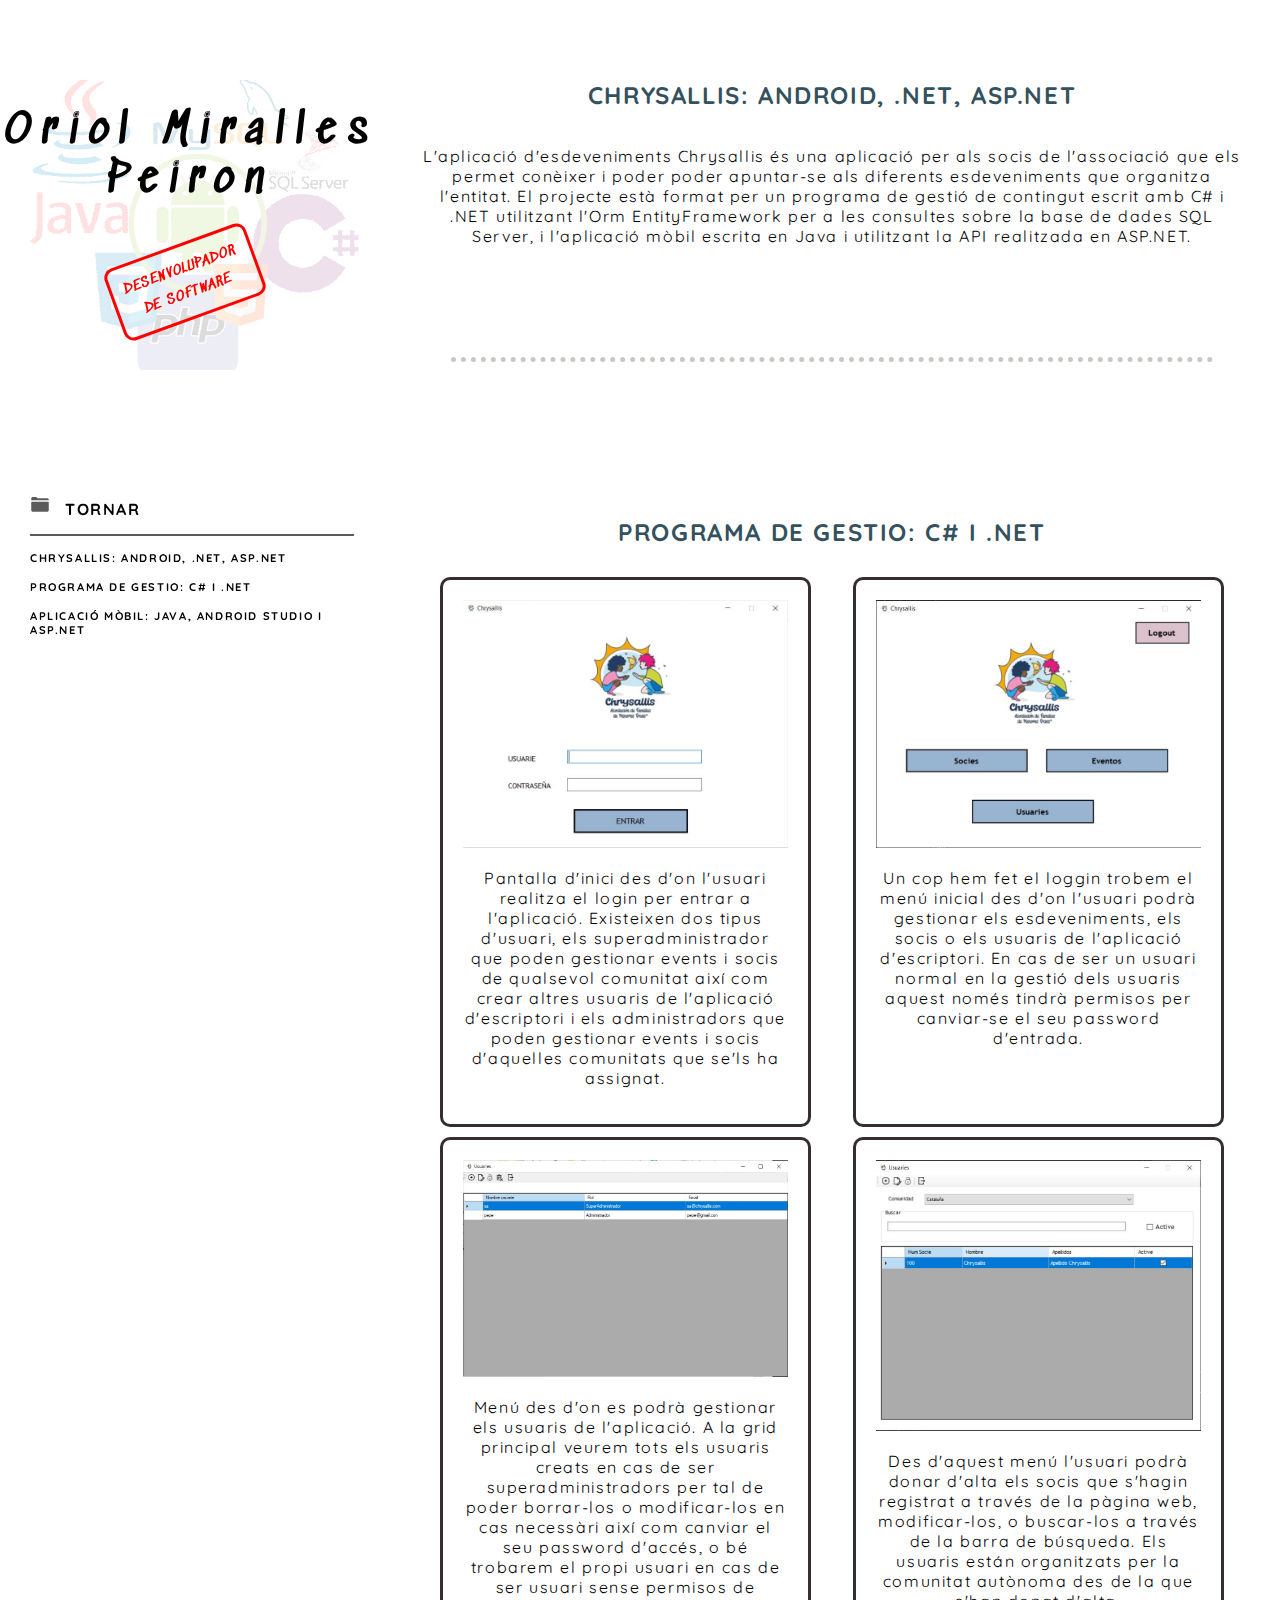
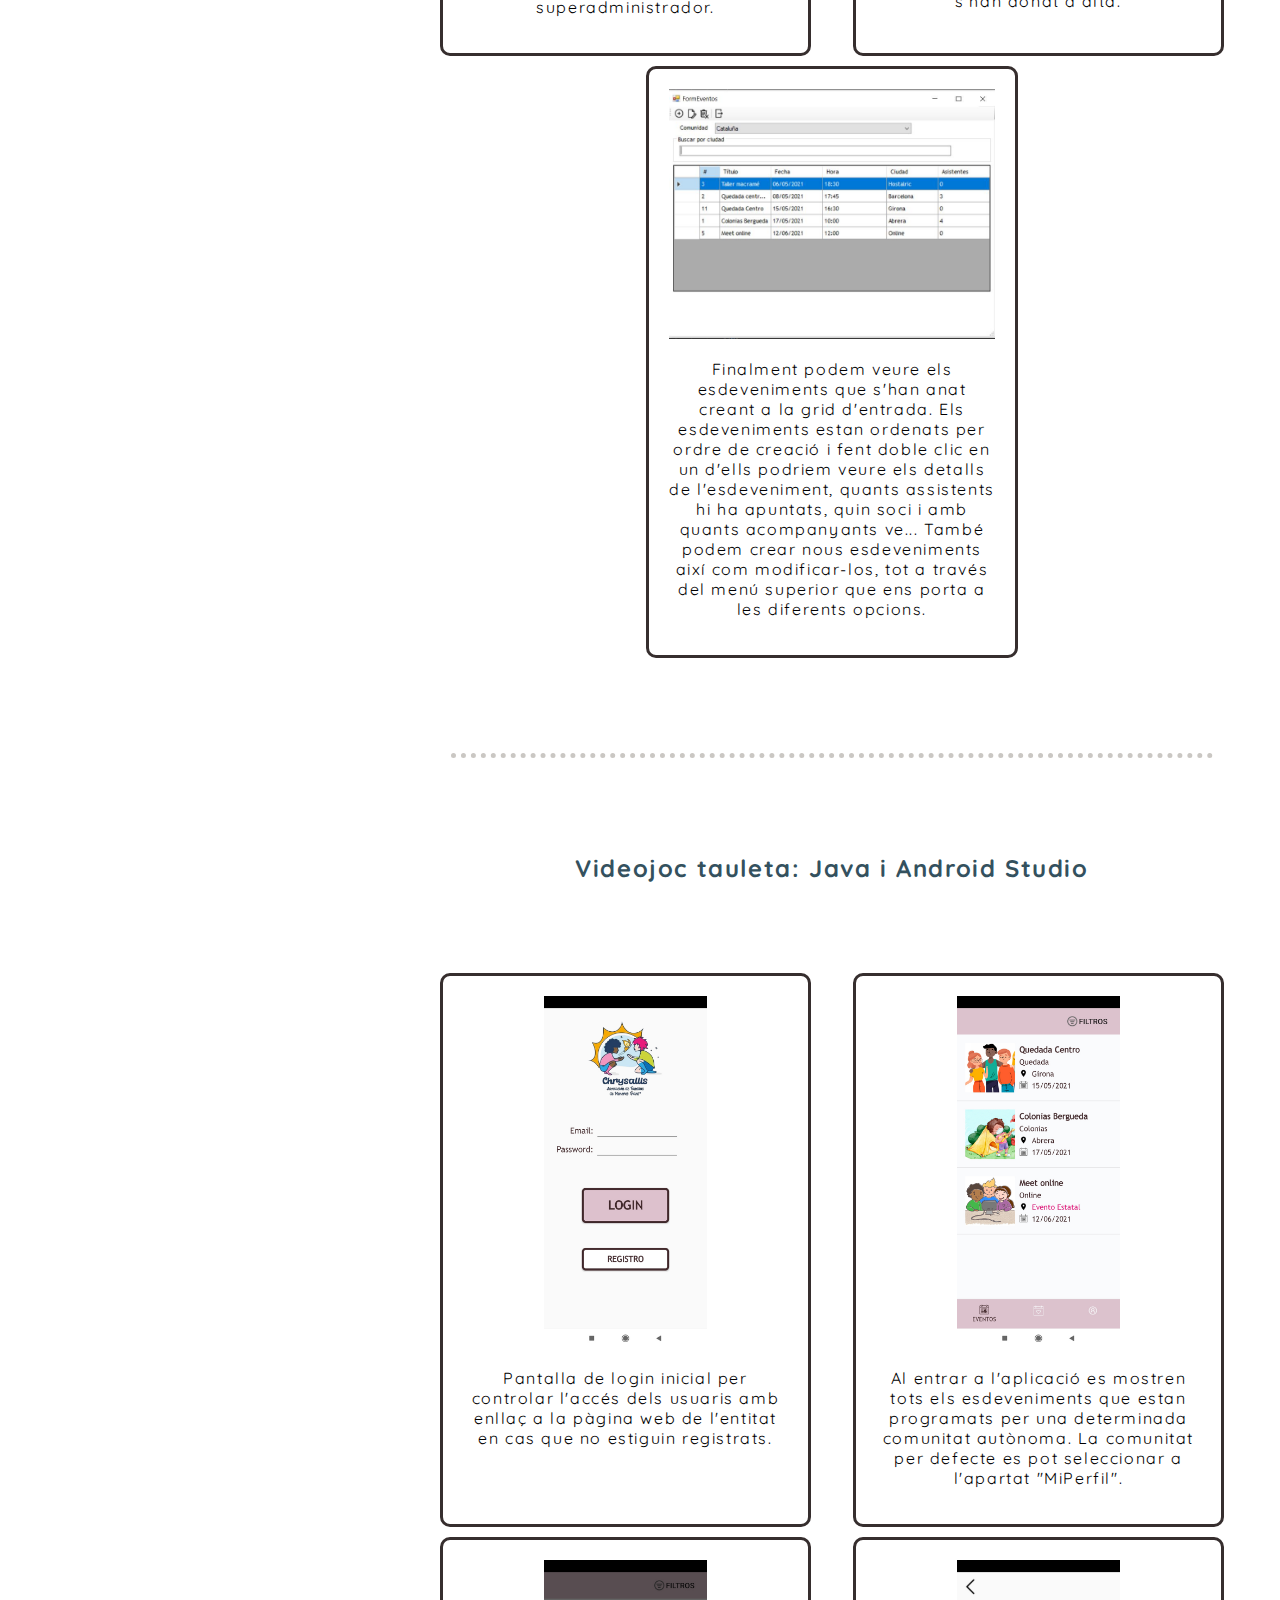
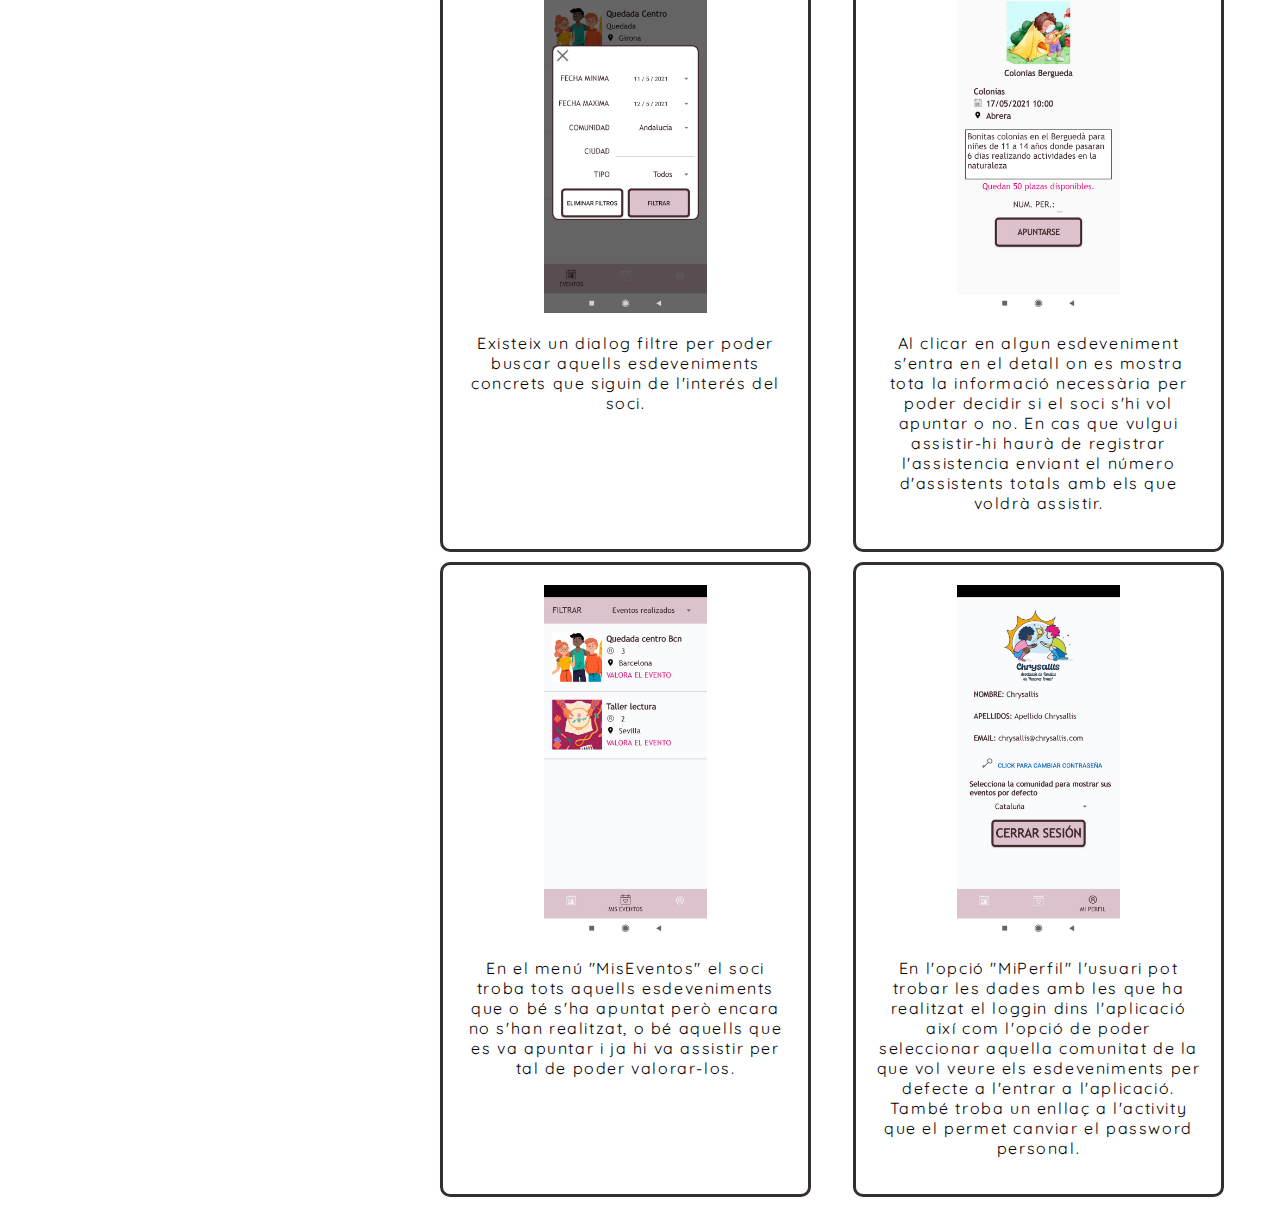
==== Chrysallis.html @ 5b0ff4d2 "initial commit" ====
<!DOCTYPE html>
<html lang="es">

<head>
    <meta charset="UTF-8">
    <title>Document</title>
    <meta name="viewport" content="initial-scale=1">
    <link rel="stylesheet" type="text/css" href="css/estilos.css" />
    <link rel="stylesheet" href="fontAwesome/css/fontawesome.min.css" />
    <link rel="preconnect" href="https://fonts.gstatic.com">
    <link href="https://fonts.googleapis.com/css2?family=Noto+Sans+SC:wght@100;400;700&display=swap" rel="stylesheet">
    <link href="https://fonts.googleapis.com/css2?family=Sedgwick+Ave&display=swap" rel="stylesheet">
</head>

<body>

    <header>
        <!--
        <div class="idioma">
            <div class="hor">
                <a href="#"><img class="imgId" src="imatges/catala.png" /><b>CAT</b></a>
            </div>
            <div class="hor">
                <a href="#"><img class="imgId" src="imatges/castella.png" /><b>CAST</b></a>
            </div>
            <div class="hor">
                <a href="#"><img class="imgId" src="imatges/ingles.png" /><b>ENG</b></a>
            </div>
        </div>-->
        <div class="capsalera">

            <div class="presentacio">
                <h1>Oriol Miralles Peiron</h1>
                <h3>DESENVOLUPADOR DE SOFTWARE</h3>
            </div>

        </div>
        <nav id="nav" class="navPrinc">
            <li><a href="index.html#Proj"><img class="iconId" src="imatges/icon/project.png" />TORNAR</a>
            </li>
            <div class="navSec">
                <li><a href="#">CHRYSALLIS: ANDROID, .NET, ASP.NET</a></li>
                <li><a href="#">PROGRAMA DE GESTIO: C# I .NET</a></li>
                <li><a href="#">APLICACIÓ MÒBIL: JAVA, ANDROID STUDIO I ASP.NET</a></li>
            </div>
        </nav>

    </header>
    <div class="columna">

        <section class="section">
            <h2 id="EcoArts" class="titol">CHRYSALLIS: ANDROID, .NET, ASP.NET</h2>
            <div class="aplicacio">
                <p>L'aplicació d'esdeveniments Chrysallis és una aplicació per als socis de l'associació que els permet
                    conèixer i poder
                    poder apuntar-se als diferents esdeveniments que organitza l'entitat. El projecte està format per un
                    programa de gestió
                    de contingut escrit amb C# i .NET utilitzant l'Orm EntityFramework per a les consultes sobre la base
                    de dades SQL Server,
                    i l'aplicació mòbil escrita en Java i utilitzant la API realitzada en ASP.NET.
                </p>
            </div>
        </section>
        <div class="divisor"></div>

        <section class="section">
            <h2 id="gestio" class="titol">PROGRAMA DE GESTIO: C# I .NET</h2>
            <div class="aplicacio">
                <div class="program">
                    <div class="pantalla">

                        <div>
                            <img class="imgEscriptori" src="imatges/Chrysallis/Escritorio/login.JPG"
                                alt="imatge presentació" />
                        </div>
                        <p>Pantalla d'inici des d'on l'usuari realitza el login per entrar a l'aplicació. Existeixen dos
                            tipus d'usuari,
                            els superadministrador que poden gestionar events i socis de qualsevol comunitat així com
                            crear altres usuaris
                            de l'aplicació d'escriptori i els administradors que poden gestionar events i socis
                            d'aquelles comunitats
                            que se'ls ha assignat.
                        </p>
                    </div>
                    <div class="pantalla">
                        <div>
                            <img class="imgEscriptori" src="imatges/Chrysallis/Escritorio/menu.JPG"
                                alt="imatge presentació" />
                        </div>
                        <p>Un cop hem fet el loggin trobem el menú inicial des d'on l'usuari podrà gestionar els
                            esdeveniments, els socis
                            o els usuaris de l'aplicació d'escriptori. En cas de ser un usuari normal en la gestió dels
                            usuaris aquest només
                            tindrà permisos per canviar-se el seu password d'entrada.
                        </p>
                    </div>
                    <div class="pantalla">
                        <div>
                            <img class="imgEscriptori" src="imatges/Chrysallis/Escritorio/usuaris.JPG"
                                alt="imatge presentació" />
                        </div>
                        <p>Menú des d'on es podrà gestionar els usuaris de l'aplicació. A la grid principal veurem tots
                            els usuaris
                            creats en cas de ser superadministradors per tal de poder borrar-los o modificar-los en cas
                            necessàri així com canviar
                            el seu password d'accés, o bé trobarem el propi usuari en cas de ser usuari sense permisos
                            de superadministrador.
                        </p>
                    </div>
                    <div class="pantalla">
                        <div>
                            <img class="imgEscriptori" src="imatges/Chrysallis/Escritorio/socis.JPG"
                                alt="imatge presentació" />
                        </div>
                        <p>Des d'aquest menú l'usuari podrà donar d'alta els socis que s'hagin registrat a través de 
                            la pàgina web, modificar-los, o buscar-los a través de la barra de búsqueda. Els usuaris están 
                            organitzats per la comunitat autònoma des de la que s'han donat d'alta.
                        </p>
                    </div>
                    <div class="pantalla">
                        <div>
                            <img class="imgEscriptori" src="imatges/Chrysallis/Escritorio/esdeveniments.JPG"
                                alt="imatge presentació" />
                        </div>
                        <p>Finalment podem veure els esdeveniments que s'han anat creant a la grid d'entrada. Els esdeveniments estan
                            ordenats per ordre de creació i fent doble clic en un d'ells podriem veure els detalls de l'esdeveniment, 
                            quants assistents hi ha apuntats, quin soci i amb quants acompanyants ve...
                            També podem crear nous esdeveniments així com modificar-los, tot a través del menú superior que ens porta 
                            a les diferents opcions.
                        </p>
                    </div>
                </div>



            </div>

        </section>
        <div class="divisor"></div>
        <h2 id="videojoc" class="titol">Videojoc tauleta: Java i Android Studio</h2>
        <section class="section">
            <div class="aplicacio">
                <div class="program">
                    <div class="pantalla">

                        <div>
                            <img class="imgEscriptori imgAnd" src="imatges/Chrysallis/Android/login.jpg"
                                alt="imatge presentació" />
                        </div>
                        <p>Pantalla de login inicial per controlar l'accés dels usuaris amb enllaç a la pàgina web de
                            l'entitat
                            en cas que no estiguin registrats.
                        </p>
                    </div>
                    <div class="pantalla">

                        <div>
                            <img class="imgEscriptori imgAnd" src="imatges/Chrysallis/Android/eventos.jpg"
                                alt="imatge presentació" />
                        </div>
                        <p>Al entrar a l'aplicació es mostren tots els esdeveniments que estan programats per una
                            determinada comunitat
                            autònoma. La comunitat per defecte es pot seleccionar a l'apartat "MiPerfil".
                        </p>
                    </div>
                    <div class="pantalla">

                        <div>
                            <img class="imgEscriptori imgAnd" src="imatges/Chrysallis/Android/filtro.jpg"
                                alt="imatge presentació" />
                        </div>
                        <p>Existeix un dialog filtre per poder buscar aquells esdeveniments concrets que siguin de
                            l'interés del soci.
                        </p>
                    </div>
                    <div class="pantalla">

                        <div>
                            <img class="imgEscriptori imgAnd" src="imatges/Chrysallis/Android/apuntarse.jpg"
                                alt="imatge presentació" />
                        </div>
                        <p>Al clicar en algun esdeveniment s'entra en el detall on es mostra tota la informació
                            necessària per poder
                            decidir si el soci s'hi vol apuntar o no. En cas que vulgui assistir-hi haurà de registrar
                            l'assistencia
                            enviant el número d'assistents totals amb els que voldrà assistir.
                        </p>
                    </div>

                    <div class="pantalla">

                        <div>
                            <img class="imgEscriptori imgAnd" src="imatges/Chrysallis/Android/misEventos.jpg"
                                alt="imatge presentació" />
                        </div>
                        <p>En el menú "MisEventos" el soci troba tots aquells esdeveniments que o bé s'ha apuntat però
                            encara no s'han
                            realitzat, o bé aquells que es va apuntar i ja hi va assistir per tal de poder valorar-los.
                        </p>
                    </div>
                    <div class="pantalla">

                        <div>
                            <img class="imgEscriptori imgAnd" src="imatges/Chrysallis/Android/perfil.jpg"
                                alt="imatge presentació" />
                        </div>
                        <p>En l'opció "MiPerfil" l'usuari pot trobar les dades amb les que ha realitzat el loggin dins
                            l'aplicació
                            així com l'opció de poder seleccionar aquella comunitat de la que vol veure els
                            esdeveniments per defecte a
                            l'entrar a l'aplicació. També troba un enllaç a l'activity que el permet canviar el password
                            personal.
                        </p>
                    </div>
                </div>
            </div>

        </section>
    </div>
    <script>

        // When the user scrolls the page, execute myFunction
        window.onscroll = function () { myFunction() };

        // Get the navbar
        var navbar = document.getElementById("nav");

        // Get the offset position of the navbar
        var sticky = navbar.offsetTop;

        // Add the sticky class to the navbar when you reach its scroll position. Remove "sticky" when you leave the scroll position
        function myFunction() {
            if (window.pageYOffset >= sticky) {
                navbar.classList.add("sticky")
            } else {
                navbar.classList.remove("sticky");
            }
        }
    </script>
</body>

</html>
---- css/estilos.css ----
*{
    
    box-sizing: border-box;
}
@font-face {
    font-family: quicksand;
    src: url(../Font/Quicksand/Quicksand.ttf);
}
#idioma2{
    visibility: hidden;
}
body{
    font-family: quicksand;
    font-style: normal;
    font-weight: 400;
    letter-spacing: 0.1em;
    margin: 0 auto;
    
       
}
    header{
        position: fixed;
        display: flex;
        flex-flow: column nowrap;
        width: 30%;
        height: 100%;
        /*background-color:#cac7c3;*/
    }
        .idioma{
            display: flex;
            flex-flow: row nowrap;
            justify-content: flex-end;
            font-size: 0.8em;
            /*margin-left: 20px;*/
        }
        .imgId{
            height: 12px;
        }
            .hor{
                display: flex;
                flex-direction: row;
                align-items: center;
                margin-right: 5px;
            }
            .hor a{
                text-decoration: none;
                color: black;
            }
            .hor a:hover{
                color: #eaf0f6;
            }
        .capsalera{
            background-color: white;
            /*border: 3px solid #362e2e;
            border-radius: 10px;*/
            display: flex;
            /*margin : 20px;*/
            flex-flow: column nowrap;
            align-items: center; 
            align-content: center;
            justify-content: center;
            justify-items: center;
            font-family: 'Sedgwick Ave';
            font-style: normal;
            text-align: center;
            height: 50%;
            
        }
            
            
            .presentacio{
                background: url(../imatges/logotrans.jpg);
                background-position:center;
                background-size:cover;/*cover o fill?????*/
                background-repeat: no-repeat;
                display: flex;
                flex-direction: column;
                align-items: center;
            }
            
            .presentacio h1{
              flex: 3 1 auto;
                letter-spacing: 0.3em;
                font-size: 2.5em;
            }
            .presentacio h3{
                flex: 1 1 auto;
                border: 3px solid red;
                border-radius: 10px;
                color: red;
                letter-spacing: 0.1em;
                width: 240px;
                padding: 10px;
                text-align: center;
                line-height: 35px;
                transform: rotate(-20deg);
                margin-right: 15px;
                margin-bottom: 50px;
            }
        .navPrinc{
           /* margin: 2px 20px;*/
            /*background-color:#cac7c3;*/
            display: flex;
            flex-direction: column;
            padding: 30px;
            justify-content: flex-start;
            height: 50%;
            
        }
        .navSec{
            margin: 0px;
            border-top: 2px solid #5b5b5b;
            font-size: 0.7em;
        }
        nav li{
            margin: 15px 0;
        }
        nav li a{
           text-decoration: none;
           color: black;
           font-weight: bold;
        }
        a:hover{
            color: #eaf0f6;
            
        }
        .alignNav{
            display: flex;
            align-items: center;
        }
        .iconId{
            margin-right: 15px;
            height: 20px;
        }
#enlaceLink{
    text-decoration: none;
           color: black;

}
#enlaceLink:hover{
    color: #eaf0f6;
    font-weight: bold;
    
}

.columna{
    position: relative;
    float: right;
    display: flex;
    flex-flow: column nowrap;
    width: 70%;

}
    .section{
        
        margin-top: 40px;
        margin-right: 15px;
        margin-left: 15px;
        display: flex;
        flex-flow: column;
        padding: 20px;
        
    }
    .divisor{
        margin: 75px auto;
        width: 85%;
        border-top: 5px dotted #cac7c3;
    }
    .titol{
        align-self: center;
        color:#34515e;
        
    }
    .contingut{
        display: flex;
        flex-flow: row nowrap;
        align-items:flex-start;
        justify-content: center;
    }
    .contingutForm{
        display: flex;
        flex-flow: row nowrap;
        
      
    }
    .infoForm{

        margin: 25px 150px;
        
    }
        .articleSobreMi{
            
            width: 60%;
            background-color:white;
            display: flex;
            align-self: auto;
            flex-direction: column;
            padding: 20px;
           /* border: 3px solid #362e2e;
            border-radius: 10px;*/
            text-align: center;
        }
           
        aside{
            margin-right: 10px;
            width: 35%;
            
            align-self:center;
            
        }

            .personal{
               /* border: 3px solid #362e2e;
                border-radius: 10px;*/
                width: 100%;
               
                opacity: 0.65;
            }
            .personal:hover{
                opacity: 1;
            }
    .sectionHor{
        display: flex;
        flex-direction: row;
        flex-wrap: wrap;
        justify-content: center;
        
    }
    .seccioConeixements{
        display: flex;
        flex-direction: column;
        background-color:white;
        border: 3px solid #362e2e;
        border-radius: 10px;
        justify-content:flex-start;
        align-items: center;
        margin: 10px;
        padding-top: 30px;
        width: 40%;
        height: 350px;
    }
        .artConeixements{
            
            display: flex;
            flex-direction: row;
            flex-wrap: wrap;
            align-items: flex-end;
            
        }
        .tecnica{
            display: flex;
            flex-direction: column;
            align-items: center;
            margin: 15px;
        }
            .icono{              
                width: 50px;  
            }
         .seccioConeixements > p{
             text-align: center;
             width: 75%;
         }   
                                        .section2{
                                           /* background-color: #eaf0f6;*/
                                            width: 65%;
                                            align-self: center;
                                            align-items: center;
                                            display: flex;
                                            flex-flow: column;
                                            justify-content: center;
                                            overflow: visible;
                                              
                                        }
                                        
                                            .pareSlide{
                                                width: 100%;
                                                
                                                justify-content: center;
                                            }
                                            .slides{
                                            }
                                            .imgCon{
                                               height: 100%;
                                                object-fit:contain;
                                            }

                                               
                                                .slidesjs-pagination{
                                                    display: flex;
                                                    flex-direction: row;
                                                    list-style: none;
                                                }
                                               
                                                .slidesjs-pagination li a{
                                                    display: inline-block;
                                                    padding: 10px;
                                                    text-decoration: none;
                                                    color: #6d3f18;
                                                }
                                                .slides .active{
                                                    color:yellowgreen;
                                                }
                                                .slidesjs-navigation{
                                                    visibility: hidden;
                                                }




    .contingutProjecte{
        display: flex;
        flex-flow: row wrap;
        align-content: stretch;
        justify-content: space-around;
        font-family: 'Sedgwick Ave';
                font-style: normal;
                font-weight: 400;
    }
   .projecte{
       width: 250px;
       height: 250px;
       text-align: center;
       margin:4px;
       transform: translateX(0);
      
   }
   .projecte:before{
        content:'';
        position: absolute;
        left: 0px;
        bottom: 0px;
        width: 0;
        height: 0;
        background: linear-gradient(45deg, #fff 45%, #aaa 50%, #ccc 60%, white);
        
        transition-duration: 0.3s;
   }
   .projecte:hover:before{
       width: 100px;
       height: 100px;
   }
    .projecte > a{
        text-decoration: none;
        color: black;
    }
    .projecte > a:hover{
        color: red;
        
    }
   .color1{
    background-color: #e7f150;
   }
   .color2{
    background-color: #fd4db0;
   }
   .color3{
    background-color: #fbae3c;
   }
   .subratllat{
    margin-top: 30%;
    text-decoration: underline;
   }
    .formulario{
        background-color: white;
        /*border: 3px solid #362e2e;
        border-radius: 10px;*/
        display: flex;
        flex-direction: column;
        width: 50%;
    }
    form{
        display: flex;
        flex-direction: column;
        text-align: start;
       
    }
    form > input{
        margin-bottom: 5px;
        padding: 10px;
        border: 2px solid black;
        font-family: 'Noto Sans SC';
        font-style: normal;
        font-weight: 400;
    }
    #buto{
        background: #cac7c3;
    }
    #ftext{
        margin-bottom: 5px;
        padding: 10px;
        border: 2px solid black;
        font-family: 'Noto Sans SC';
        font-style: normal;
        font-weight: 400;
    }
li{
    list-style-type: none;
}

.aplicacio{
    text-align: center;
    
}
.program{
    display: flex;
    flex-direction: row;
    flex-wrap: wrap;
    justify-content: space-around;
}
.pantalla{
    width: 45%;
    background-color:white;
    padding: 20px;
    border: 3px solid #362e2e;
    border-radius: 10px;
    margin-top: 10px;
}
.imgEscriptori{
    width: 100%;
}
.imgAnd{
   width: 50%;
}
@media all and (max-width: 1290px){
       
        .capsalera h1{
            
            letter-spacing: 0.3em;
            font-size: 2.5em;
        }
        .capsalera h3{
            font-size: 0.8em;
            text-align: center;
            line-height: 25px;
            transform: rotate(-20deg);
            width: 150px;
        }
        .articleSobreMi{
         flex: 1 1 auto;
        }
        aside{
           flex: 1 1 auto;
            
        }
        .sectionHor{
            flex-direction: column;
            width: 100%;
        }
        .seccioConeixements{
            width: 100%;
            margin: 0px;
            margin-top: 10px;

        }
}
@media all and (max-width: 1100px){
    
    .presentacio{
        flex: 3 1 auto;
        flex-direction: column;
        align-items: flex-start;
        align-items: center;
        width: 100%
    }
    .presentacio h3{
        width: 210px;
        line-height: 15px;
        transform: rotate(-15deg);
        margin-top: 0;
    }
    .content{
        font-size: 0.8em;
        flex: 1 1 auto;
    }
    .pantalla > p{
        font-size: 0.8em;
    }
    .contingut{
        flex-direction: column;
        align-items: center;
        
    }
    aside{
        width: 50%;
    }
    .articleSobreMi{
        width: 100%;
    }
        .section2{
            width: 85%;
        }
        

        
        .imgCon{
            height: 100%;
          
        }

        
            .slidesjs-pagination{
                float: left;
                list-style: none;
            }
            .slidesjs-pagination li{
                float: left;
                margin-top: 0;
            }
            .slidesjs-pagination li a{
                display: inline-block;
                padding: 10px;
                text-decoration: none;
            }
}

@media all and (max-width: 1006px){
    header{
        width: 40%;
      }
      .columna{
          width: 60%;
      } 
    .capsalera h1{
           
        letter-spacing: 0.1em;
        font-size: 2.0em;
    }
    .presentacio h3{
        font-size: 0.7em;
        line-height: 15px;
        width: 150px;
    }
    
}
@media all and (max-width: 870px){
    
      form{
        width: 100%;
        padding: 20px;
    }
   .pantalla{
       width: 100%;
   }
   
    .personal{
        opacity: 1;
    }
    .section2{
        width: 95%;
    }
}

@media all and (max-width: 770px){
    #idioma1{
        visibility: hidden;
    }
    #idioma2{
        visibility: visible;
    }
    .contingut{
        align-items: center;
    }
    header{
        position: static;
        width: 100%;
      }
      .columna{
        position: static;
        width: 100%;
      }
     
    .navPrinc{
        overflow: hidden;
        margin: 0px;
        flex-direction: row;
        font-size: 0.7em;
        justify-content: space-around;
        align-items: center;
    }

    .navSec li{
        padding: 2px;;
    }
    .iconId{
        margin-right: 5px;
        height: 15px;
    }
    .sticky {
        position: fixed;
        top: 0;
        width: 100%;
      }
     
    .presentacio h3{
        font-size: 0.8em;
    }
    .capsalera h1{
        font-size: 2.5em;
    }
    aside{
        
        align-self:center;
        width: 50%;
    }
    .divisor{
        margin: 40px auto;
    }
}
@media all and (max-width: 550px){
    .navPrinc{  
        font-size: 0.5em;
    }
    .navSec{
        font-size: 0.5em;
    }
    nav li{
        margin: 2px 0;
        
    }
    #gestio, #EcoArts, #videojoc{
        font-size: 1.2em;
        text-align: center;
    }
    .slidesjs-pagination li a{
        padding: 5px;
    }
}
@media all and (max-width: 400px){
    header{
        margin: 0px;
        padding: 0px;
        width: 100%;
    }
    .titol{
        padding: 0px 20px;
    }

    .columna{
        margin-top: 15px;
        padding: 0px;
        width: 100%;
    }
    .presentacio h3{
        font-size: 0.7em;
    }
    .capsalera h1{
        font-size: 2.0em;
    }
    .section{   
        margin-top: 50px;
        margin: 0px; 
        padding: 0px;
        width: 100%;
    }
    aside{
        margin:0px;
    }
    .contingut{
        margin: 0px; 
        padding: 0px;
        width: 100%;
    }
    
    .content{
        margin: 0px; 
        padding: 0px;
        letter-spacing: 0em;
        font-size: 0.6em;
        width: 100%;
    }
    .seccioConeixements{
        padding: 0px;
    }
    .seccioConeixements>p{
        font-size: 0.6em;
    }
    form{
        width: 100%;
        margin:0px;
    }
    
    .presentacio h3{
        margin-right: 0px;
    }
    .section2{
        width: 100%;
    }
    .slides{
        width: 100%;
    }
    .aplicacio{
        padding: 10px;
        font-size: 0.8em;
    }
}
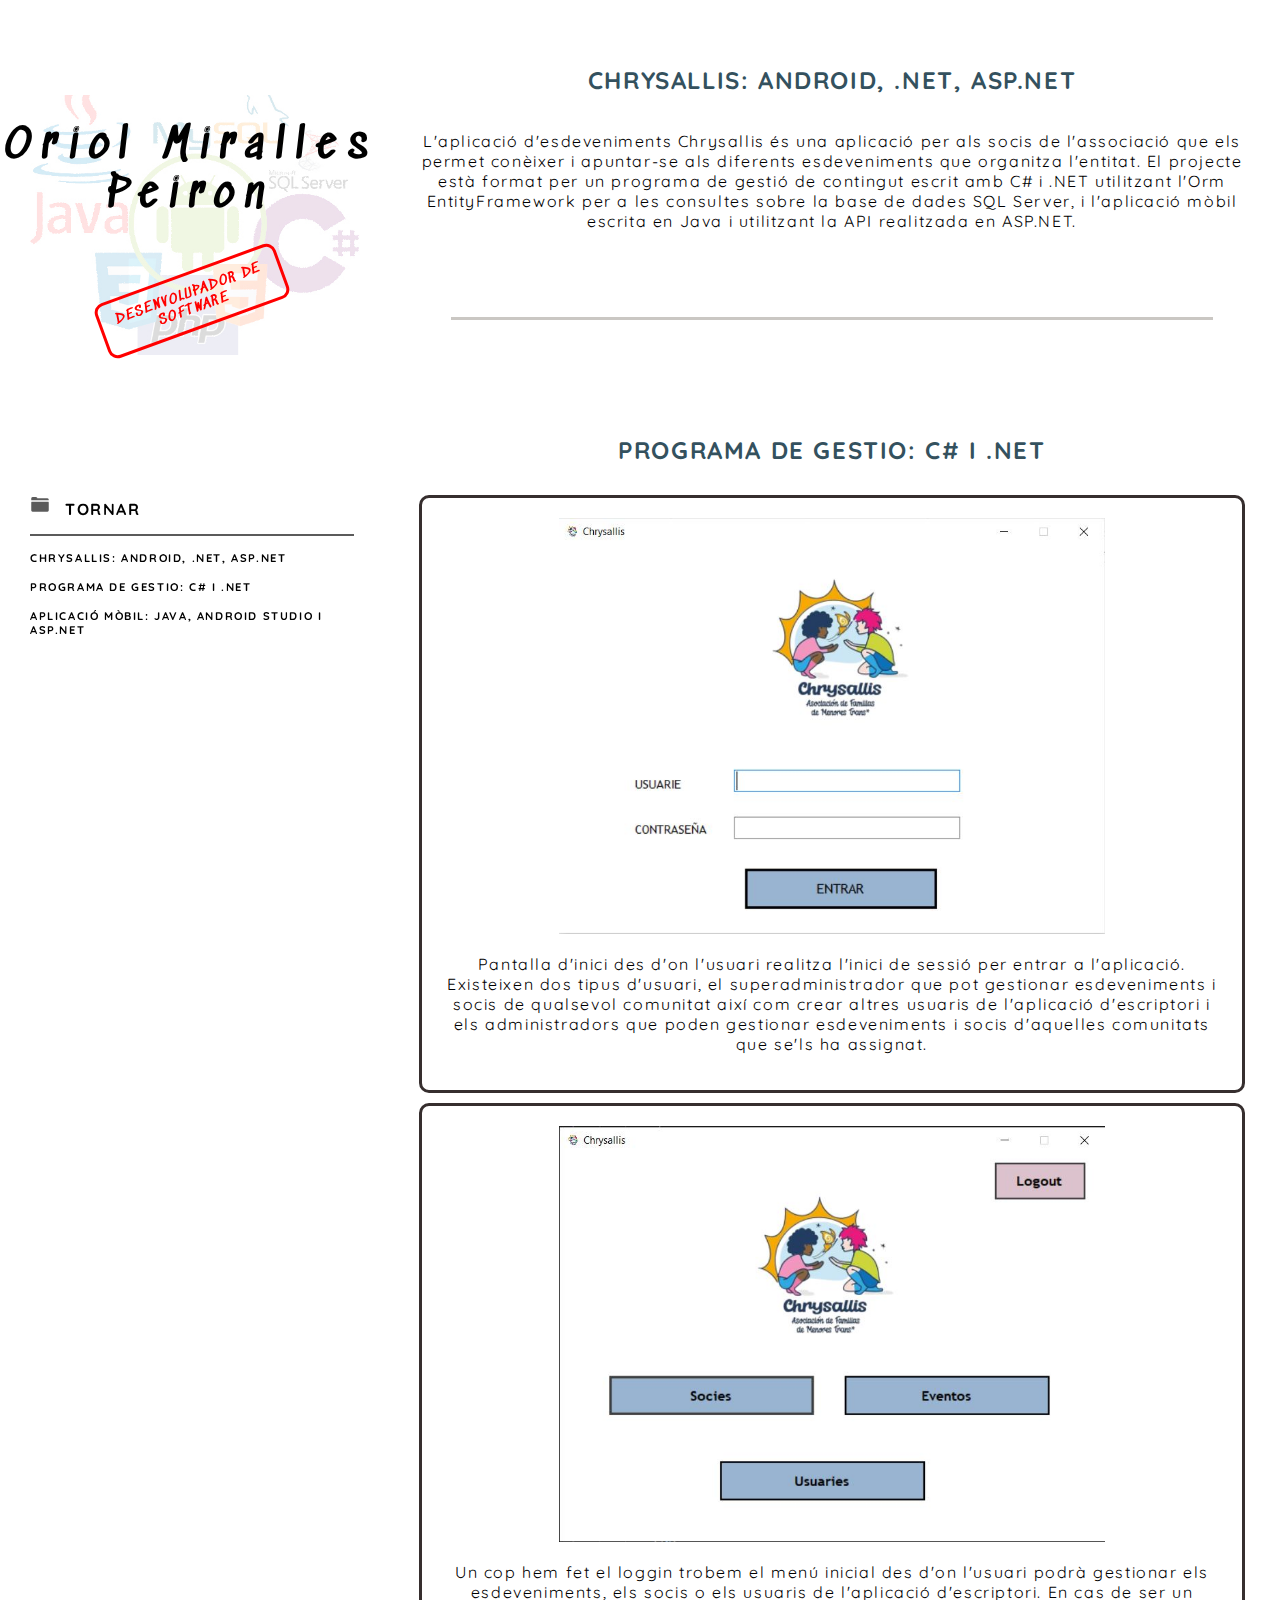
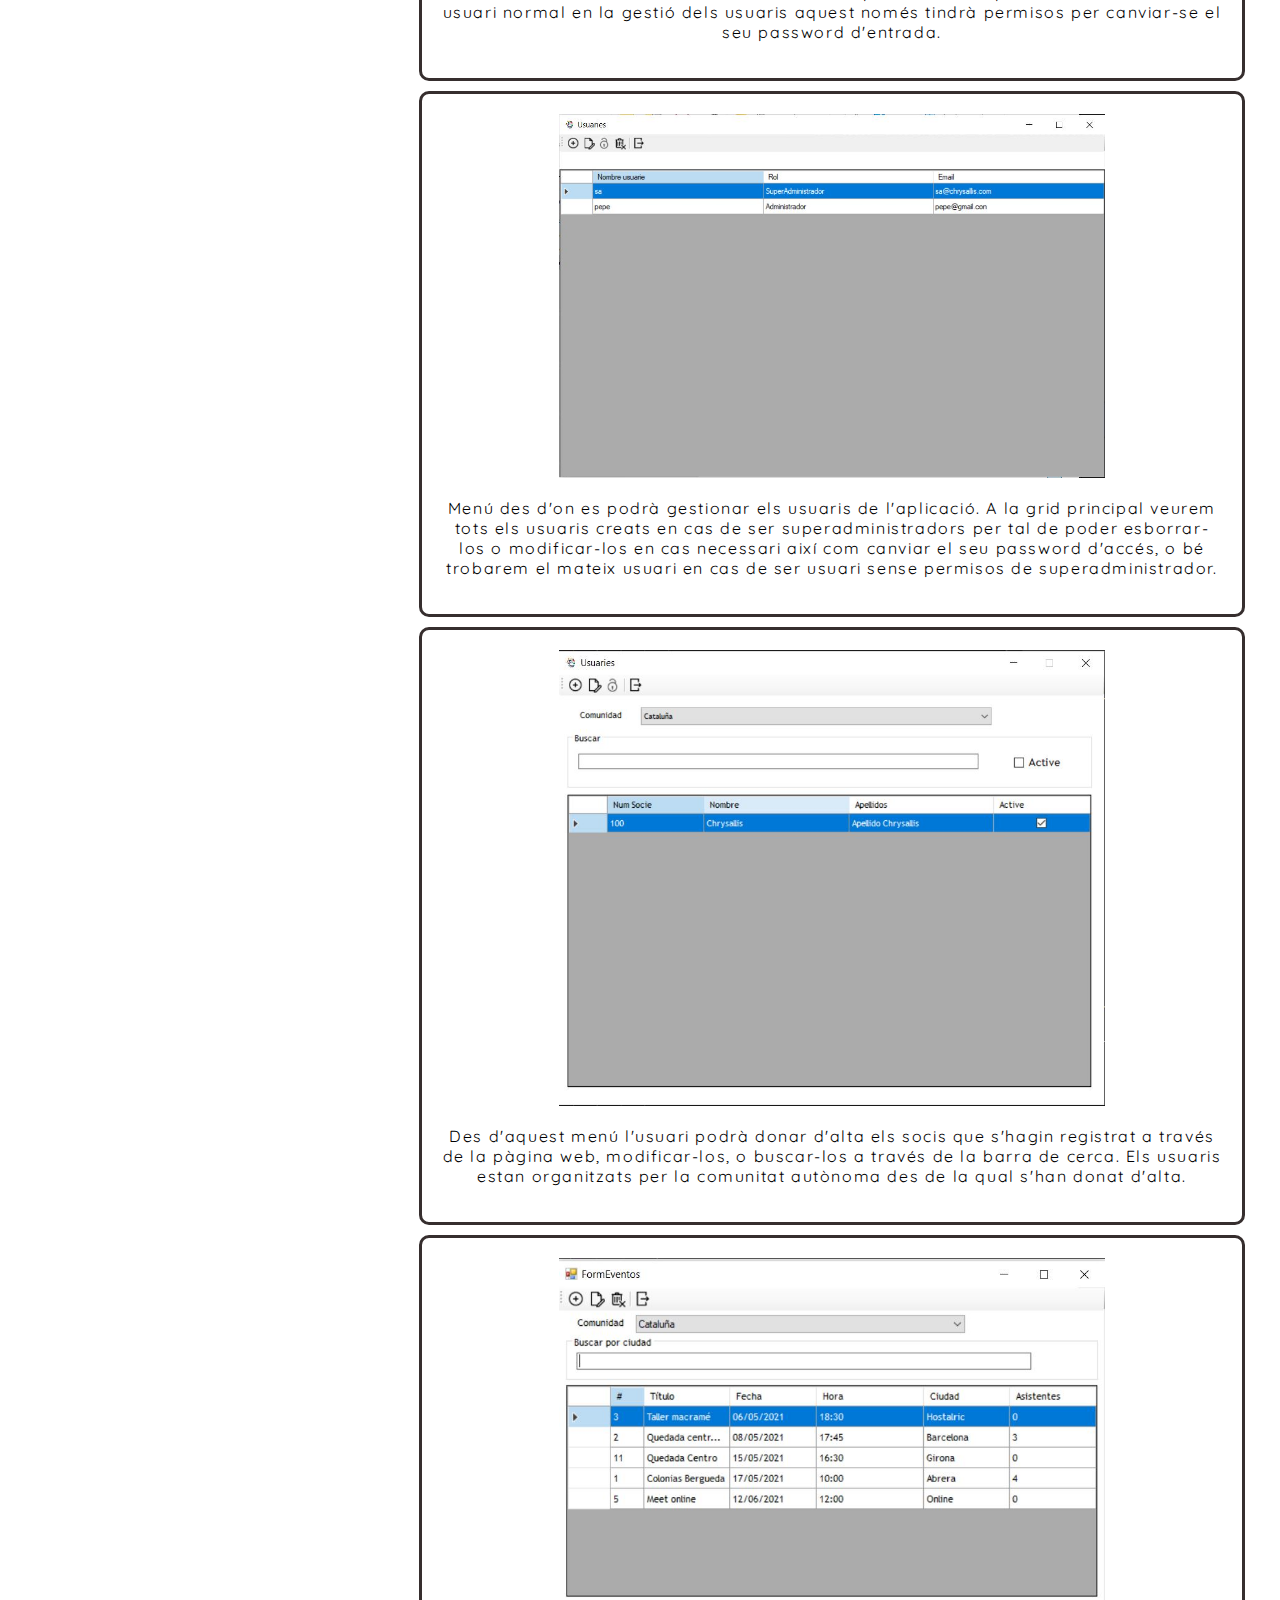
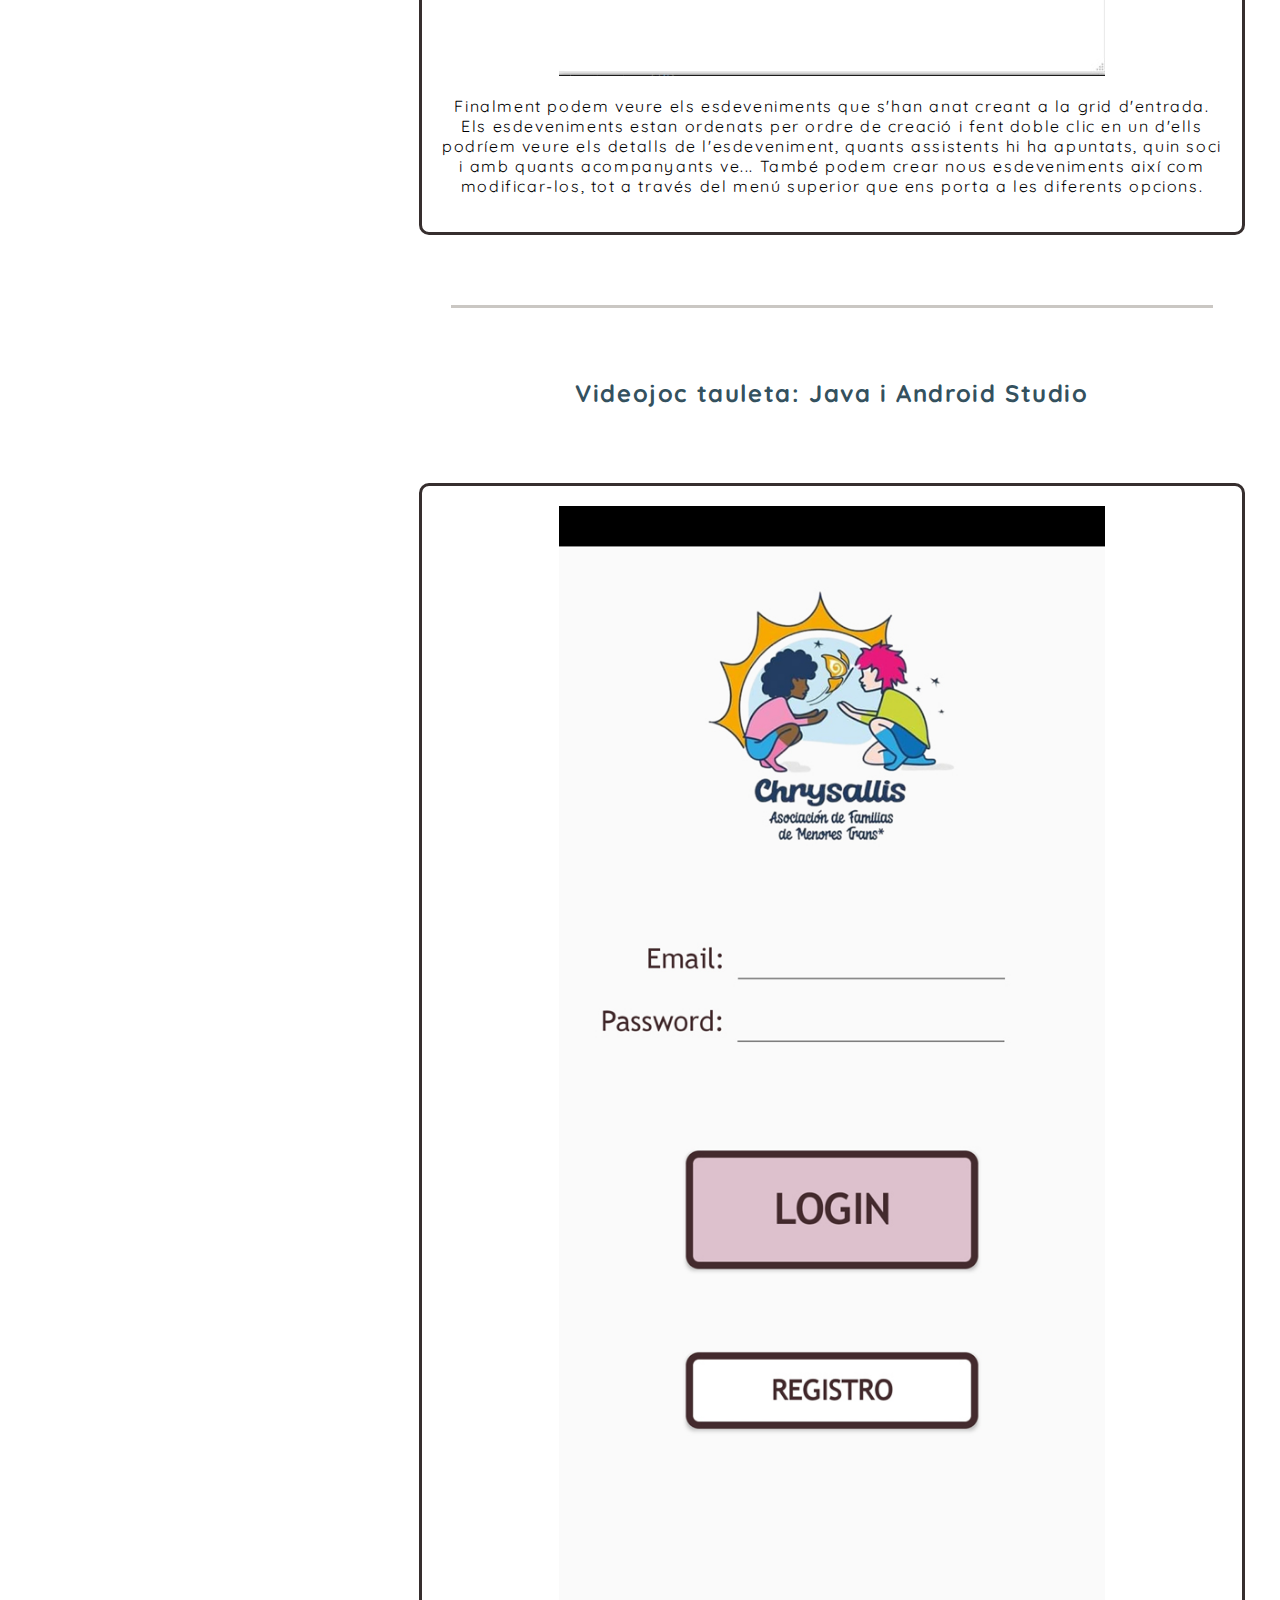
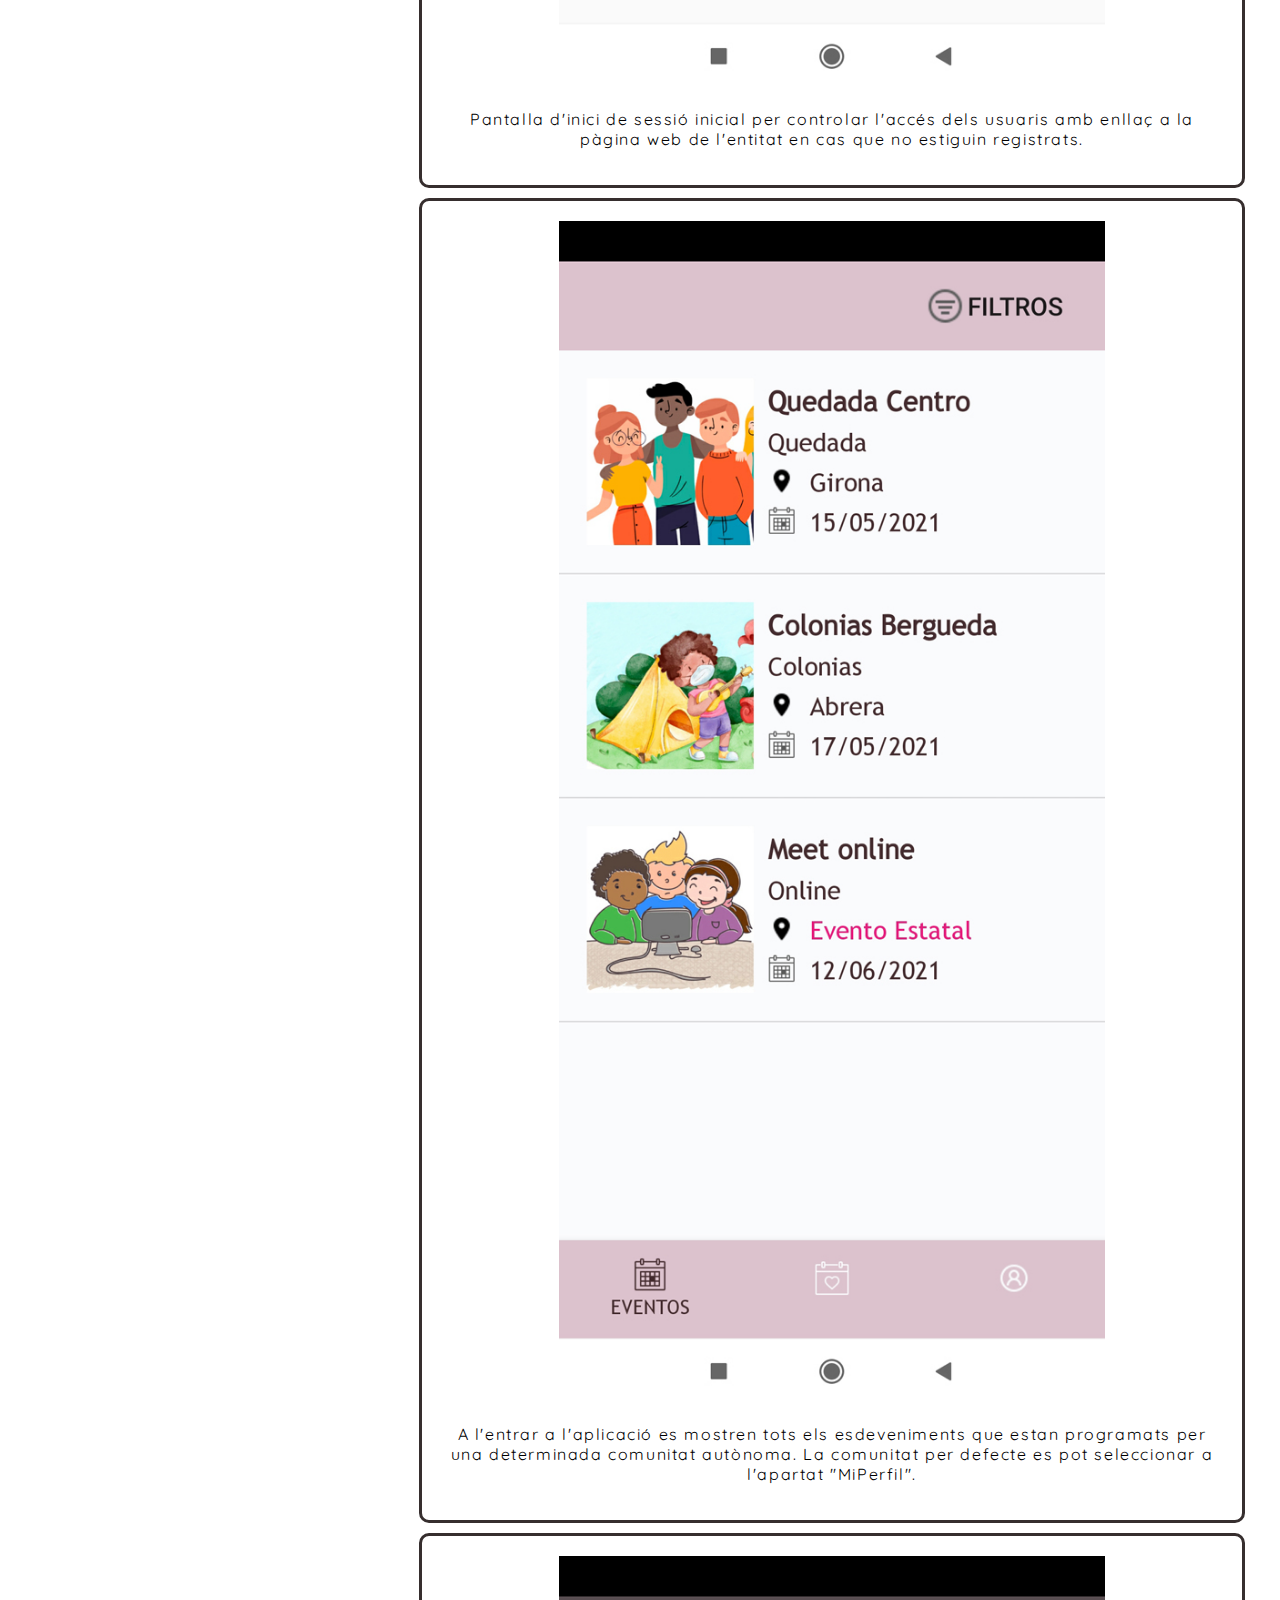
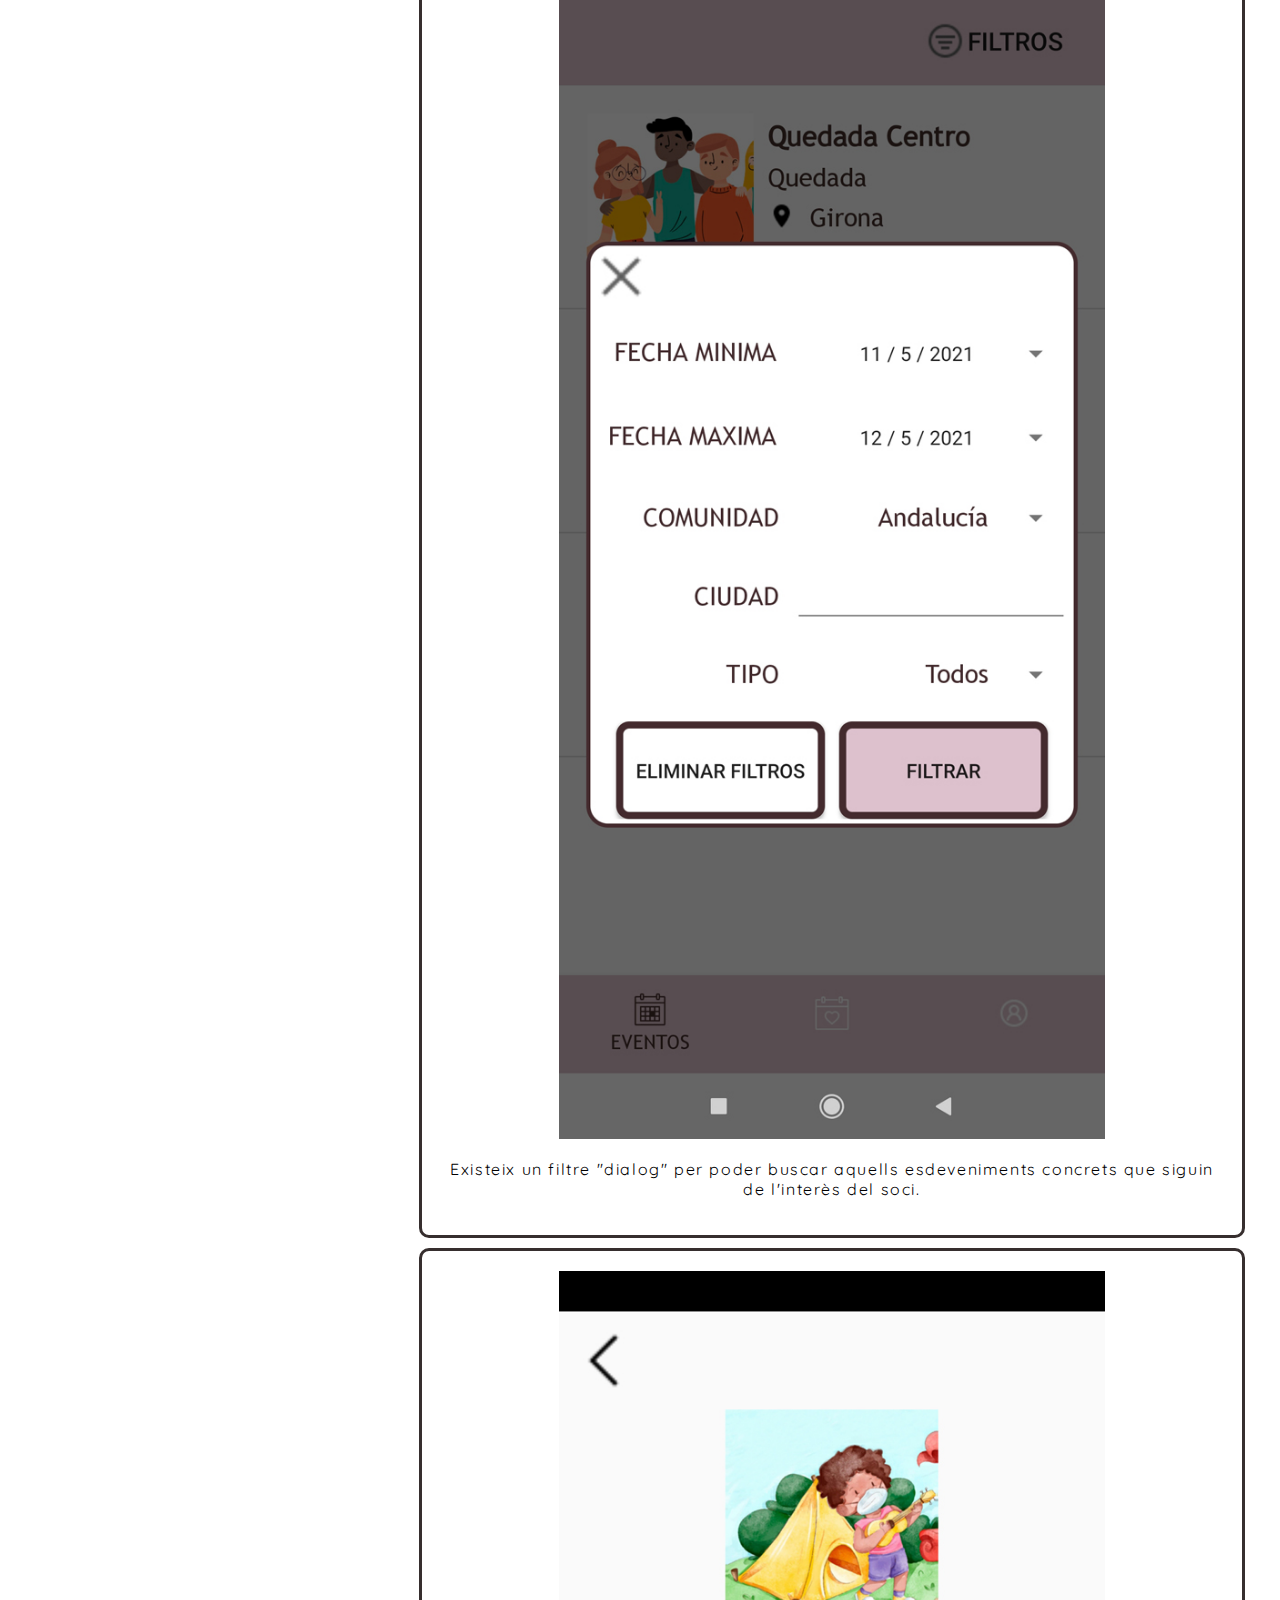
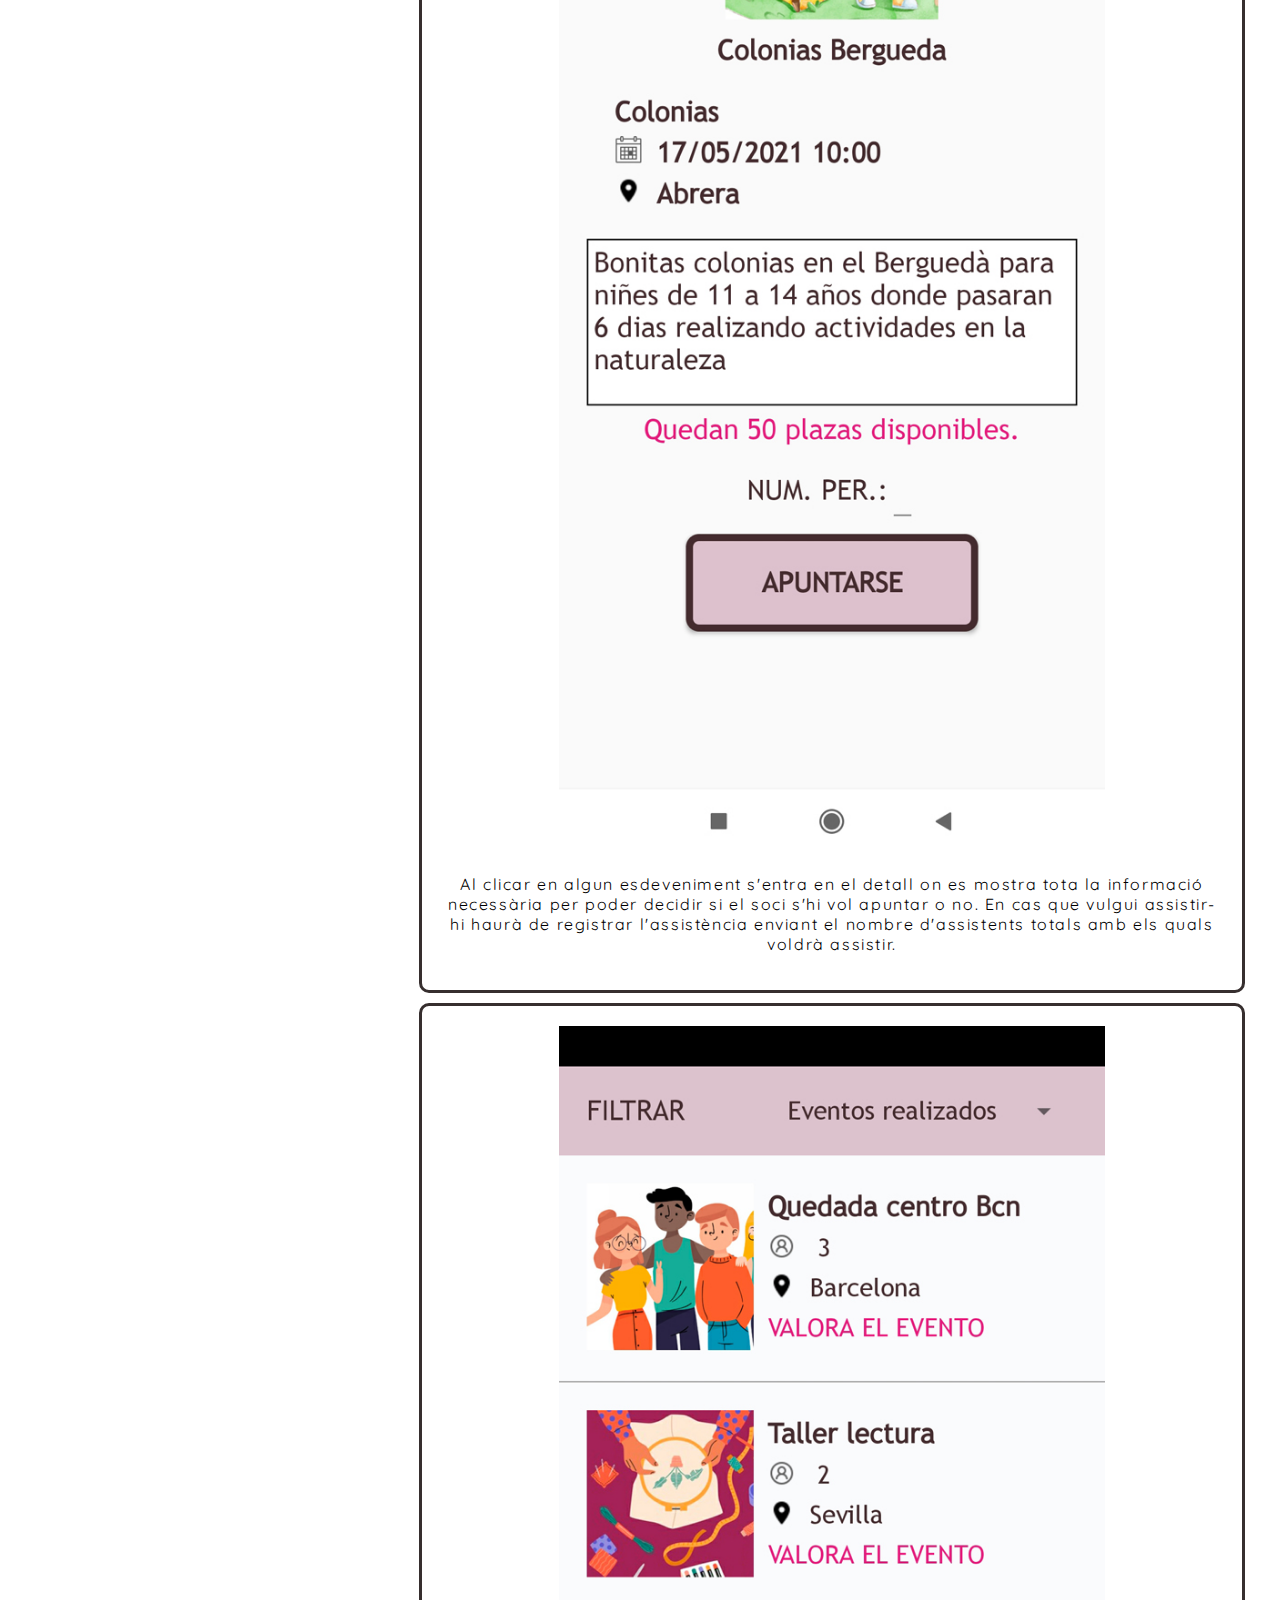
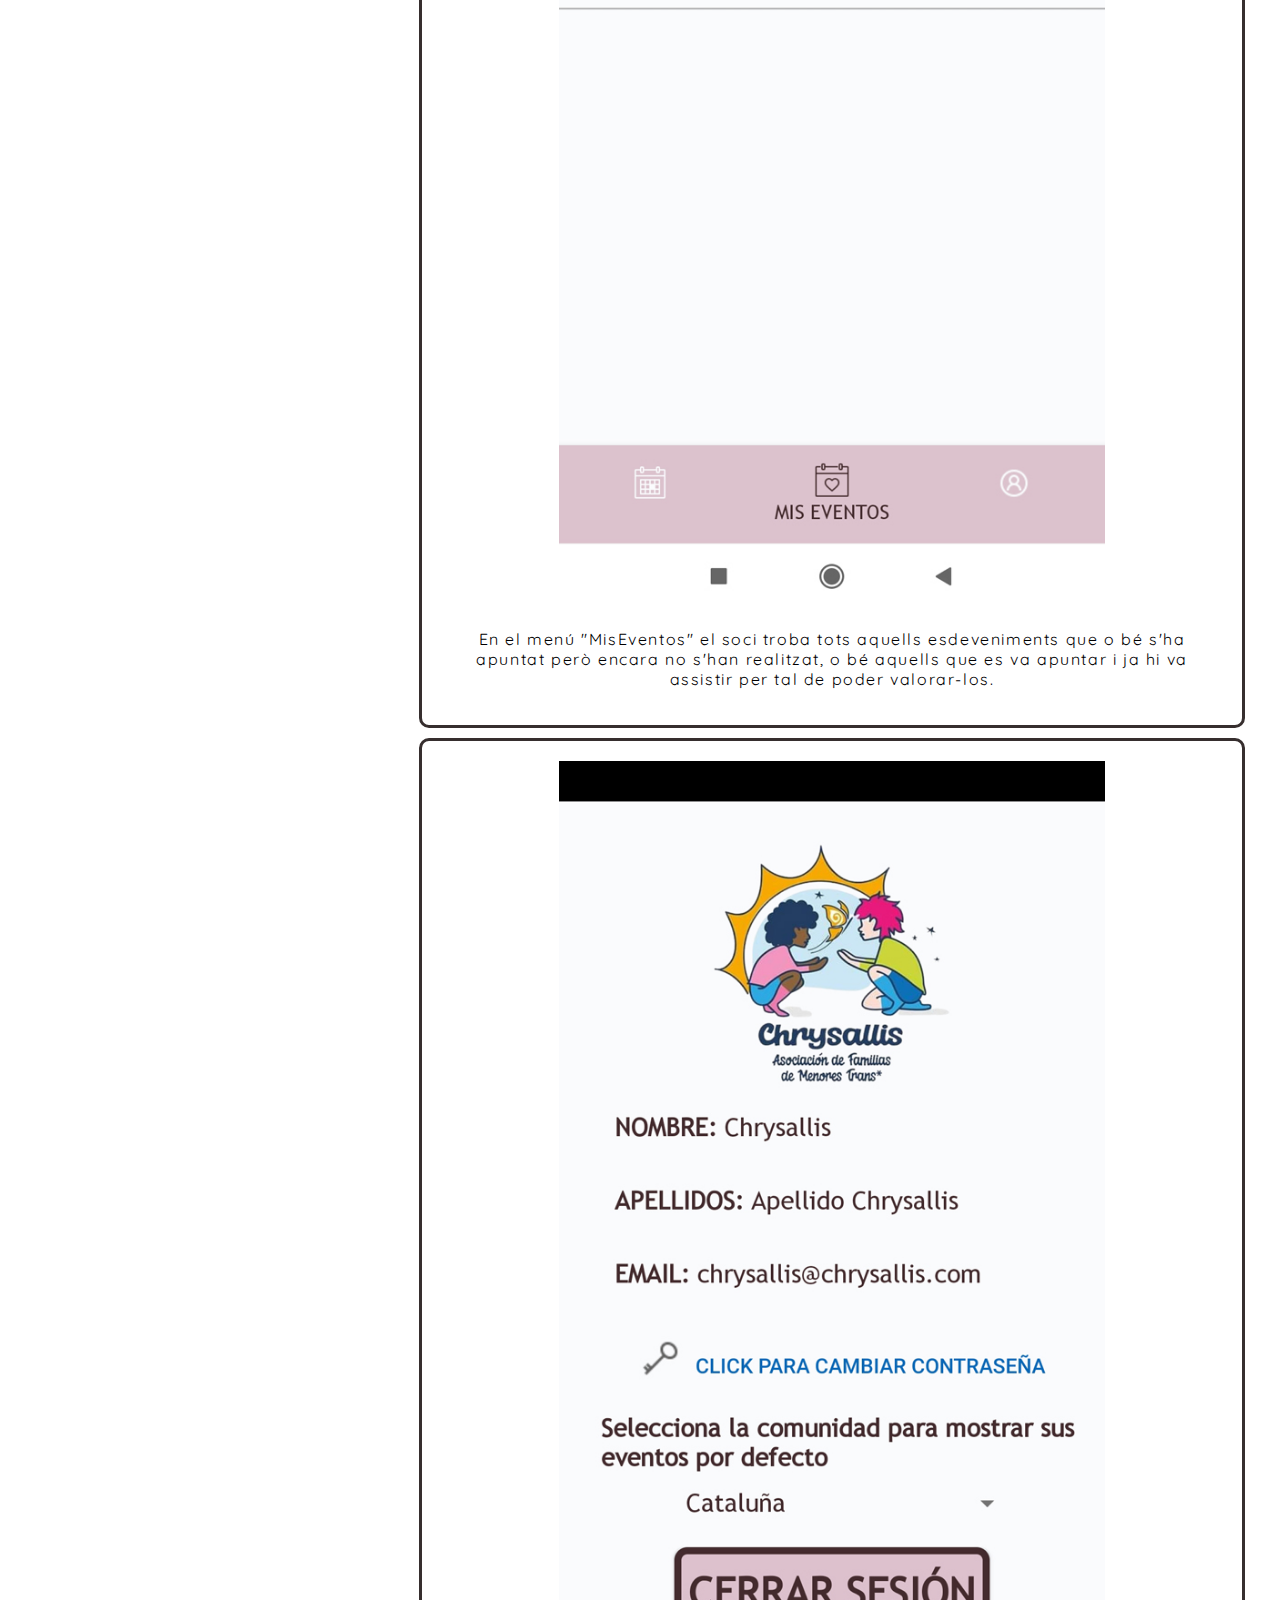
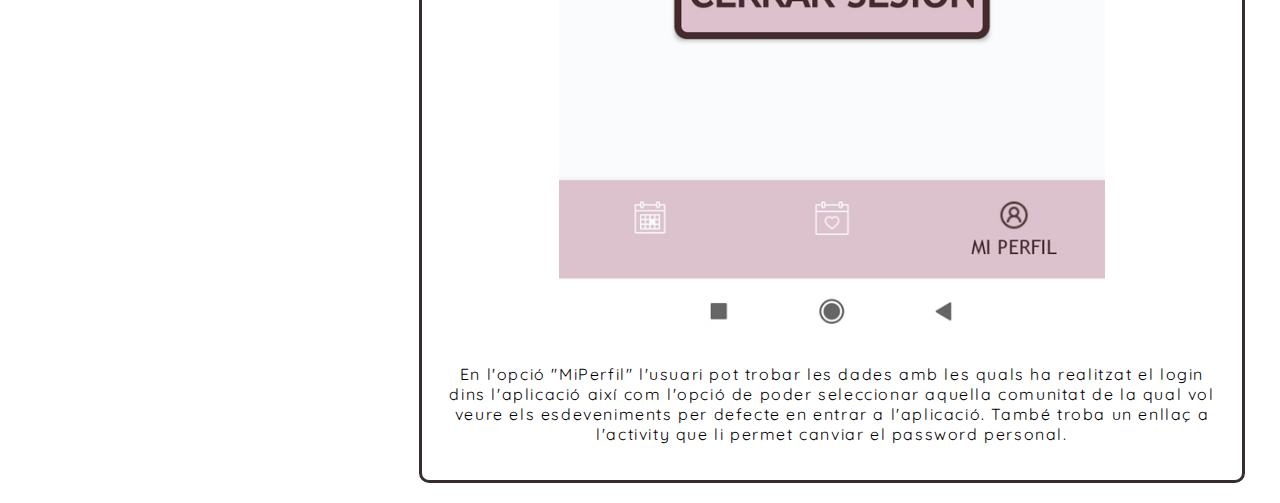
==== commit 618737fd: "correcció faltes ortogràfiques" ====
--- a/Chrysallis.html
+++ b/Chrysallis.html
@@ -52,8 +52,7 @@
             <h2 id="EcoArts" class="titol">CHRYSALLIS: ANDROID, .NET, ASP.NET</h2>
             <div class="aplicacio">
                 <p>L'aplicació d'esdeveniments Chrysallis és una aplicació per als socis de l'associació que els permet
-                    conèixer i poder
-                    poder apuntar-se als diferents esdeveniments que organitza l'entitat. El projecte està format per un
+                    conèixer i apuntar-se als diferents esdeveniments que organitza l'entitat. El projecte està format per un
                     programa de gestió
                     de contingut escrit amb C# i .NET utilitzant l'Orm EntityFramework per a les consultes sobre la base
                     de dades SQL Server,
@@ -73,11 +72,11 @@
                             <img class="imgEscriptori" src="imatges/Chrysallis/Escritorio/login.JPG"
                                 alt="imatge presentació" />
                         </div>
-                        <p>Pantalla d'inici des d'on l'usuari realitza el login per entrar a l'aplicació. Existeixen dos
+                        <p>Pantalla d'inici des d'on l'usuari realitza l'inici de sessió per entrar a l'aplicació. Existeixen dos
                             tipus d'usuari,
-                            els superadministrador que poden gestionar events i socis de qualsevol comunitat així com
+                            el superadministrador que pot gestionar esdeveniments i socis de qualsevol comunitat així com
                             crear altres usuaris
-                            de l'aplicació d'escriptori i els administradors que poden gestionar events i socis
+                            de l'aplicació d'escriptori i els administradors que poden gestionar esdeveniments i socis
                             d'aquelles comunitats
                             que se'ls ha assignat.
                         </p>
@@ -101,9 +100,9 @@
                         </div>
                         <p>Menú des d'on es podrà gestionar els usuaris de l'aplicació. A la grid principal veurem tots
                             els usuaris
-                            creats en cas de ser superadministradors per tal de poder borrar-los o modificar-los en cas
-                            necessàri així com canviar
-                            el seu password d'accés, o bé trobarem el propi usuari en cas de ser usuari sense permisos
+                            creats en cas de ser superadministradors per tal de poder esborrar-los o modificar-los en cas
+                            necessari així com canviar
+                            el seu password d'accés, o bé trobarem el mateix usuari en cas de ser usuari sense permisos
                             de superadministrador.
                         </p>
                     </div>
@@ -112,9 +111,9 @@
                             <img class="imgEscriptori" src="imatges/Chrysallis/Escritorio/socis.JPG"
                                 alt="imatge presentació" />
                         </div>
-                        <p>Des d'aquest menú l'usuari podrà donar d'alta els socis que s'hagin registrat a través de 
-                            la pàgina web, modificar-los, o buscar-los a través de la barra de búsqueda. Els usuaris están 
-                            organitzats per la comunitat autònoma des de la que s'han donat d'alta.
+                        <p>Des d'aquest menú l'usuari podrà donar d'alta els socis que s'hagin registrat a través de
+                            la pàgina web, modificar-los, o buscar-los a través de la barra de cerca. Els usuaris estan
+                            organitzats per la comunitat autònoma des de la qual s'han donat d'alta.
                         </p>
                     </div>
                     <div class="pantalla">
@@ -123,9 +122,9 @@
                                 alt="imatge presentació" />
                         </div>
                         <p>Finalment podem veure els esdeveniments que s'han anat creant a la grid d'entrada. Els esdeveniments estan
-                            ordenats per ordre de creació i fent doble clic en un d'ells podriem veure els detalls de l'esdeveniment, 
+                            ordenats per ordre de creació i fent doble clic en un d'ells podríem veure els detalls de l'esdeveniment,
                             quants assistents hi ha apuntats, quin soci i amb quants acompanyants ve...
-                            També podem crear nous esdeveniments així com modificar-los, tot a través del menú superior que ens porta 
+                            També podem crear nous esdeveniments així com modificar-los, tot a través del menú superior que ens porta
                             a les diferents opcions.
                         </p>
                     </div>
@@ -147,7 +146,7 @@
                             <img class="imgEscriptori imgAnd" src="imatges/Chrysallis/Android/login.jpg"
                                 alt="imatge presentació" />
                         </div>
-                        <p>Pantalla de login inicial per controlar l'accés dels usuaris amb enllaç a la pàgina web de
+                        <p>Pantalla d'inici de sessió inicial per controlar l'accés dels usuaris amb enllaç a la pàgina web de
                             l'entitat
                             en cas que no estiguin registrats.
                         </p>
@@ -158,7 +157,7 @@
                             <img class="imgEscriptori imgAnd" src="imatges/Chrysallis/Android/eventos.jpg"
                                 alt="imatge presentació" />
                         </div>
-                        <p>Al entrar a l'aplicació es mostren tots els esdeveniments que estan programats per una
+                        <p>A l'entrar a l'aplicació es mostren tots els esdeveniments que estan programats per una
                             determinada comunitat
                             autònoma. La comunitat per defecte es pot seleccionar a l'apartat "MiPerfil".
                         </p>
@@ -169,8 +168,8 @@
                             <img class="imgEscriptori imgAnd" src="imatges/Chrysallis/Android/filtro.jpg"
                                 alt="imatge presentació" />
                         </div>
-                        <p>Existeix un dialog filtre per poder buscar aquells esdeveniments concrets que siguin de
-                            l'interés del soci.
+                        <p>Existeix un filtre "dialog" per poder buscar aquells esdeveniments concrets que siguin de
+                            l'interès del soci.
                         </p>
                     </div>
                     <div class="pantalla">
@@ -182,8 +181,8 @@
                         <p>Al clicar en algun esdeveniment s'entra en el detall on es mostra tota la informació
                             necessària per poder
                             decidir si el soci s'hi vol apuntar o no. En cas que vulgui assistir-hi haurà de registrar
-                            l'assistencia
-                            enviant el número d'assistents totals amb els que voldrà assistir.
+                            l'assistència
+                            enviant el nombre d'assistents totals amb els quals voldrà assistir.
                         </p>
                     </div>
 
@@ -204,11 +203,10 @@
                             <img class="imgEscriptori imgAnd" src="imatges/Chrysallis/Android/perfil.jpg"
                                 alt="imatge presentació" />
                         </div>
-                        <p>En l'opció "MiPerfil" l'usuari pot trobar les dades amb les que ha realitzat el loggin dins
+                        <p>En l'opció "MiPerfil" l'usuari pot trobar les dades amb les quals ha realitzat el login dins
                             l'aplicació
-                            així com l'opció de poder seleccionar aquella comunitat de la que vol veure els
-                            esdeveniments per defecte a
-                            l'entrar a l'aplicació. També troba un enllaç a l'activity que el permet canviar el password
+                            així com l'opció de poder seleccionar aquella comunitat de la qual vol veure els
+                            esdeveniments per defecte en entrar a l'aplicació. També troba un enllaç a l'activity que li permet canviar el password
                             personal.
                         </p>
                     </div>
--- a/css/estilos.css
+++ b/css/estilos.css
@@ -88,14 +88,14 @@
                 border: 3px solid red;
                 border-radius: 10px;
                 color: red;
-                letter-spacing: 0.1em;
-                width: 240px;
+                letter-spacing: 0.15em;
+                width: 50%;
                 padding: 10px;
                 text-align: center;
-                line-height: 35px;
+                /*line-height: 35px;*/
                 transform: rotate(-20deg);
-                margin-right: 15px;
-                margin-bottom: 50px;
+                margin: 25px;
+                /*margin-bottom: 50px;*/
             }
         .navPrinc{
            /* margin: 2px 20px;*/
@@ -153,7 +153,7 @@
 }
     .section{
         
-        margin-top: 40px;
+        margin-top: 25px;
         margin-right: 15px;
         margin-left: 15px;
         display: flex;
@@ -162,9 +162,9 @@
         
     }
     .divisor{
-        margin: 75px auto;
+        margin: 50px auto;
         width: 85%;
-        border-top: 5px dotted #cac7c3;
+        border-top: 3px solid #cac7c3;
     }
     .titol{
         align-self: center;
@@ -177,17 +177,8 @@
         align-items:flex-start;
         justify-content: center;
     }
-    .contingutForm{
-        display: flex;
-        flex-flow: row nowrap;
-        
-      
-    }
-    .infoForm{
-
-        margin: 25px 150px;
-        
-    }
+    
+    
         .articleSobreMi{
             
             width: 60%;
@@ -360,14 +351,34 @@
     margin-top: 30%;
     text-decoration: underline;
    }
+
+   .contingutForm{
+      
+        display: flex;
+        flex-direction:column;
+    }
+    .pInfo{
+        text-align: center;
+    }
     .formulario{
         background-color: white;
+        width: 80%;
+        margin: 0 auto;
         /*border: 3px solid #362e2e;
         border-radius: 10px;*/
-        display: flex;
-        flex-direction: column;
-        width: 50%;
-    }
+    }
+    .infoForm{
+        width: 80%;
+        display: flex;
+        margin: 0 auto;
+        flex-direction: row;
+        justify-content: space-between;
+        margin-top: 50px;
+    }
+    .infoForm li{
+        
+    }
+
     form{
         display: flex;
         flex-direction: column;
@@ -421,6 +432,15 @@
 .imgAnd{
    width: 50%;
 }
+
+footer{
+    margin-top: 50px;
+    display: flex;
+    flex-flow: row;
+    justify-content: space-around;
+    background-color: #cac7c3;
+}
+
 @media all and (max-width: 1290px){
        
         .capsalera h1{
@@ -431,9 +451,8 @@
         .capsalera h3{
             font-size: 0.8em;
             text-align: center;
-            line-height: 25px;
             transform: rotate(-20deg);
-            width: 150px;
+
         }
         .articleSobreMi{
          flex: 1 1 auto;
@@ -452,29 +471,32 @@
             margin-top: 10px;
 
         }
-}
+        .program{
+            flex-direction: column;
+        }
+        .pantalla{
+            width: 100%;
+        }
+        .imgEscriptori{
+            width: 70%;
+        }
+       
+    }      
 @media all and (max-width: 1100px){
     
-    .presentacio{
-        flex: 3 1 auto;
-        flex-direction: column;
-        align-items: flex-start;
-        align-items: center;
-        width: 100%
-    }
+
     .presentacio h3{
-        width: 210px;
-        line-height: 15px;
+
         transform: rotate(-15deg);
-        margin-top: 0;
+    }
+    .presentacio h1{
+        font-size: 1.8em;
     }
     .content{
         font-size: 0.8em;
         flex: 1 1 auto;
     }
-    .pantalla > p{
-        font-size: 0.8em;
-    }
+ 
     .contingut{
         flex-direction: column;
         align-items: center;
@@ -486,31 +508,35 @@
     .articleSobreMi{
         width: 100%;
     }
-        .section2{
-            width: 85%;
-        }
-        
-
-        
-        .imgCon{
-            height: 100%;
-          
-        }
-
-        
-            .slidesjs-pagination{
-                float: left;
-                list-style: none;
-            }
-            .slidesjs-pagination li{
-                float: left;
-                margin-top: 0;
-            }
-            .slidesjs-pagination li a{
-                display: inline-block;
-                padding: 10px;
-                text-decoration: none;
-            }
+    .section2{
+        width: 85%;
+    }
+    
+    .imgCon{
+        height: 100%;
+        
+    }
+
+    .slidesjs-pagination{
+        float: left;
+        list-style: none;
+    }
+    .slidesjs-pagination li{
+        float: left;
+        margin-top: 0;
+    }
+    .slidesjs-pagination li a{
+        display: inline-block;
+        padding: 10px;
+        text-decoration: none;
+    }
+    .contingutForm{
+        width: 90%;
+    }
+
+    .infoForm{
+        font-size: 0.75em;
+    }
 }
 
 @media all and (max-width: 1006px){
@@ -520,37 +546,35 @@
       .columna{
           width: 60%;
       } 
-    .capsalera h1{
-           
-        letter-spacing: 0.1em;
-        font-size: 2.0em;
-    }
-    .presentacio h3{
-        font-size: 0.7em;
-        line-height: 15px;
-        width: 150px;
-    }
-    
-}
-@media all and (max-width: 870px){
-    
-      form{
-        width: 100%;
-        padding: 20px;
-    }
-   .pantalla{
-       width: 100%;
-   }
-   
-    .personal{
-        opacity: 1;
-    }
-    .section2{
-        width: 95%;
-    }
-}
-
-@media all and (max-width: 770px){
+    
+    .infoForm .iconId{
+        margin-right: 5px;
+        height: 15px;
+    }
+    .capsalera{
+        height: 35%;
+    }
+    .navPrinc{
+        height: 65%;
+    }
+    
+}
+
+
+@media all and (max-width: 900px){
+    
+    .navSec{
+        border-top: 0px;
+        border-left: 2px solid #5b5b5b;
+        padding-left: 50px;
+        
+    }
+    .fixed-top{
+        z-index: 3;
+    }
+    .fixed-top2{
+        z-index: -1;
+    }
     #idioma1{
         visibility: hidden;
     }
@@ -568,7 +592,7 @@
         position: static;
         width: 100%;
       }
-     
+    
     .navPrinc{
         overflow: hidden;
         margin: 0px;
@@ -576,6 +600,8 @@
         font-size: 0.7em;
         justify-content: space-around;
         align-items: center;
+        background-color:#cac7c3;
+        height: auto;
     }
 
     .navSec li{
@@ -590,13 +616,8 @@
         top: 0;
         width: 100%;
       }
-     
-    .presentacio h3{
-        font-size: 0.8em;
-    }
-    .capsalera h1{
-        font-size: 2.5em;
-    }
+    
+
     aside{
         
         align-self:center;
@@ -609,6 +630,7 @@
 @media all and (max-width: 550px){
     .navPrinc{  
         font-size: 0.5em;
+        padding: 15px 5px;
     }
     .navSec{
         font-size: 0.5em;
@@ -623,6 +645,16 @@
     }
     .slidesjs-pagination li a{
         padding: 5px;
+    }
+    .contingutForm{
+        width: 100%;
+    }
+    .infoForm{
+        flex-direction: column;
+        align-items: center;
+    }
+    .pantalla > p{
+        font-size: 0.8em;
     }
 }
 @media all and (max-width: 400px){
@@ -641,10 +673,18 @@
         width: 100%;
     }
     .presentacio h3{
-        font-size: 0.7em;
-    }
-    .capsalera h1{
-        font-size: 2.0em;
+        font-size: 0.5em;
+        margin-right: 0px;
+    }
+    .presentacio h1{
+        font-size: 1.5em;
+    }
+    .navPrinc{  
+        font-size: 0.4em;
+        padding: 15px 2px;
+    }
+    .navSec{
+        font-size: 0.4em;
     }
     .section{   
         margin-top: 50px;
@@ -678,10 +718,7 @@
         width: 100%;
         margin:0px;
     }
-    
-    .presentacio h3{
-        margin-right: 0px;
-    }
+
     .section2{
         width: 100%;
     }
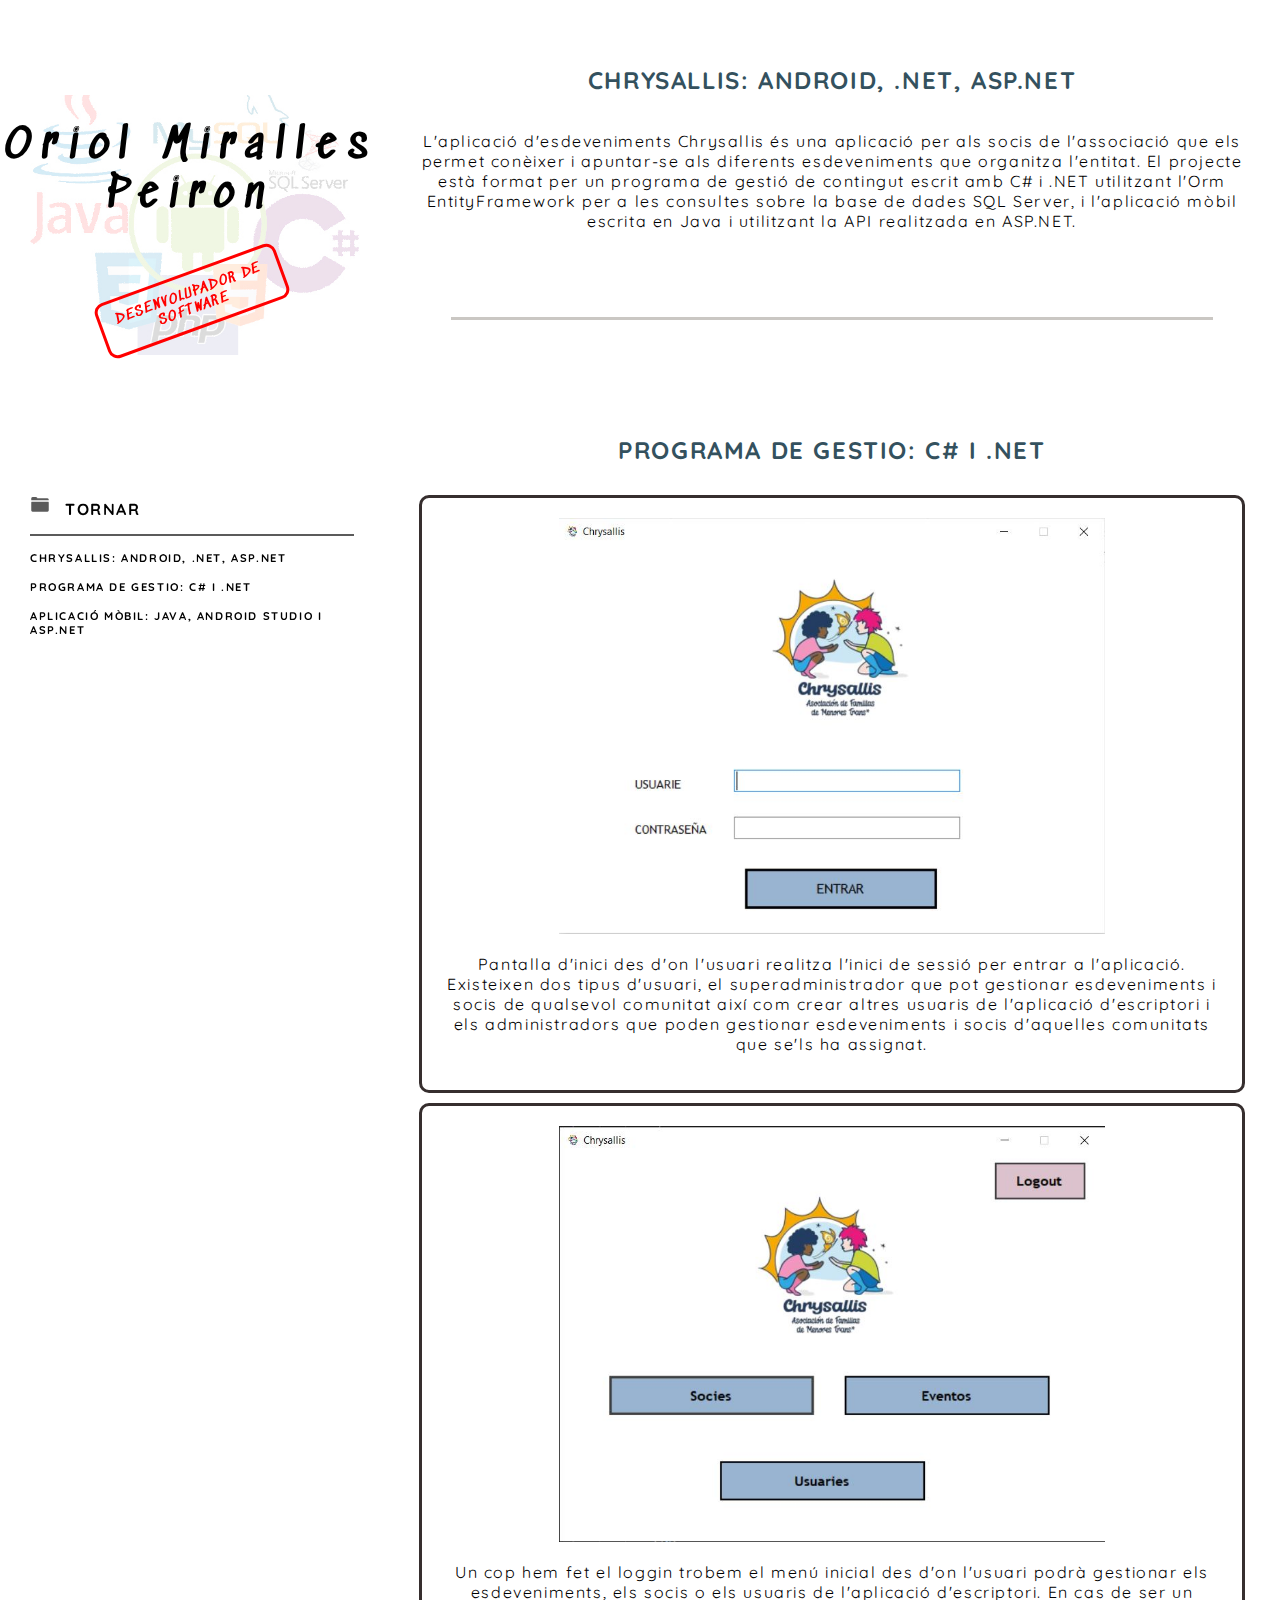
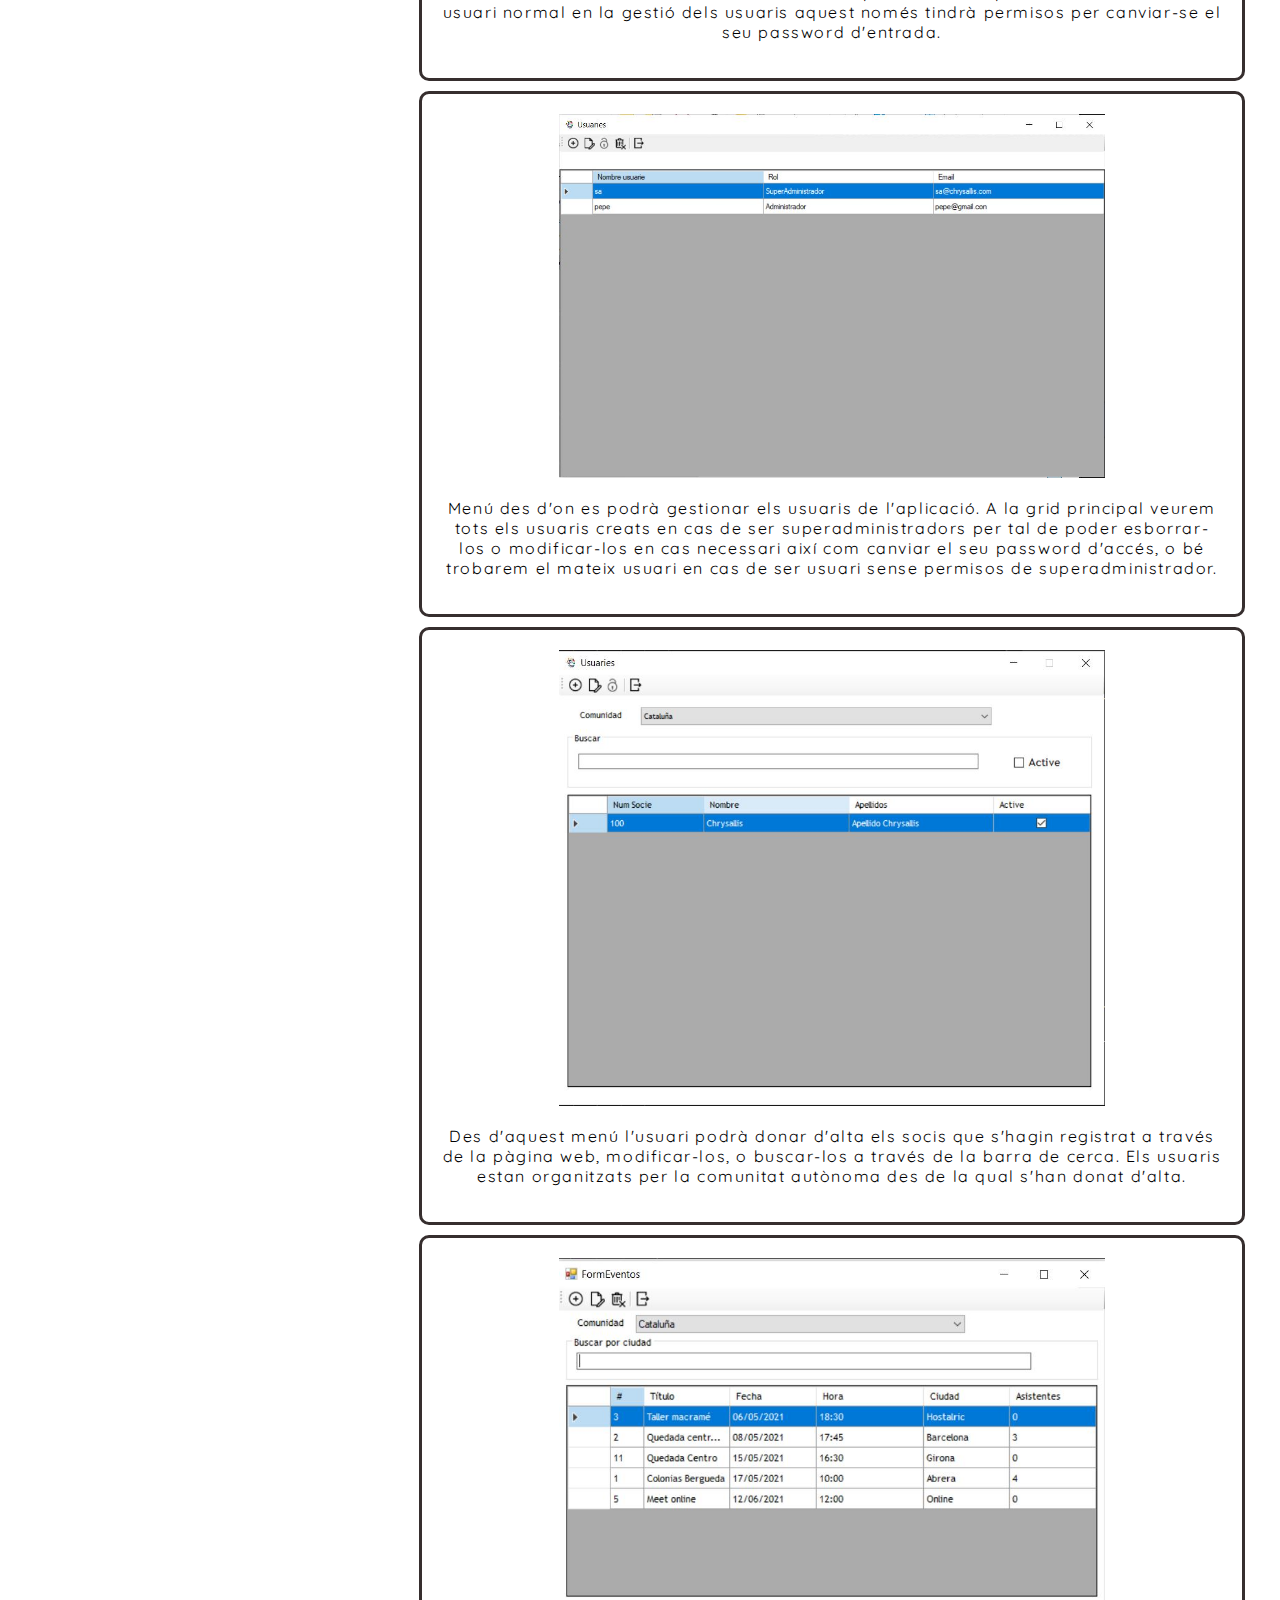
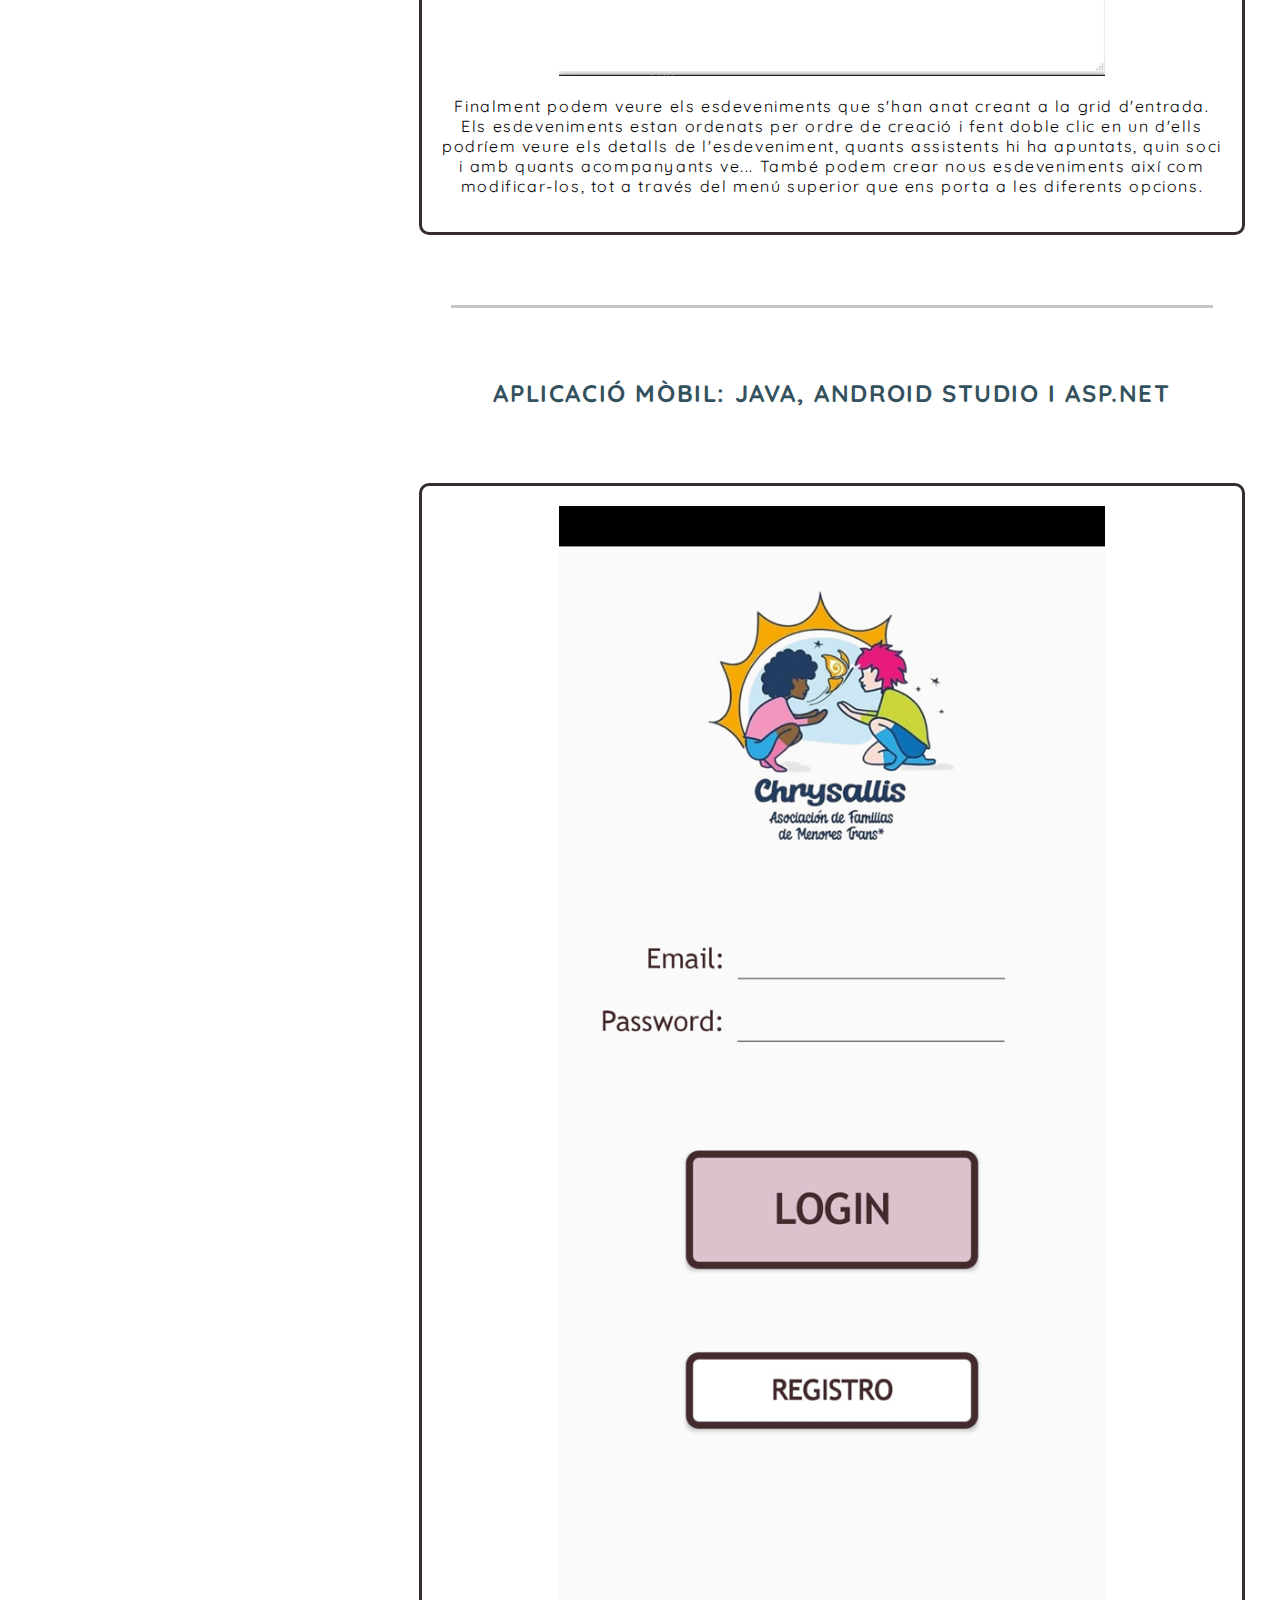
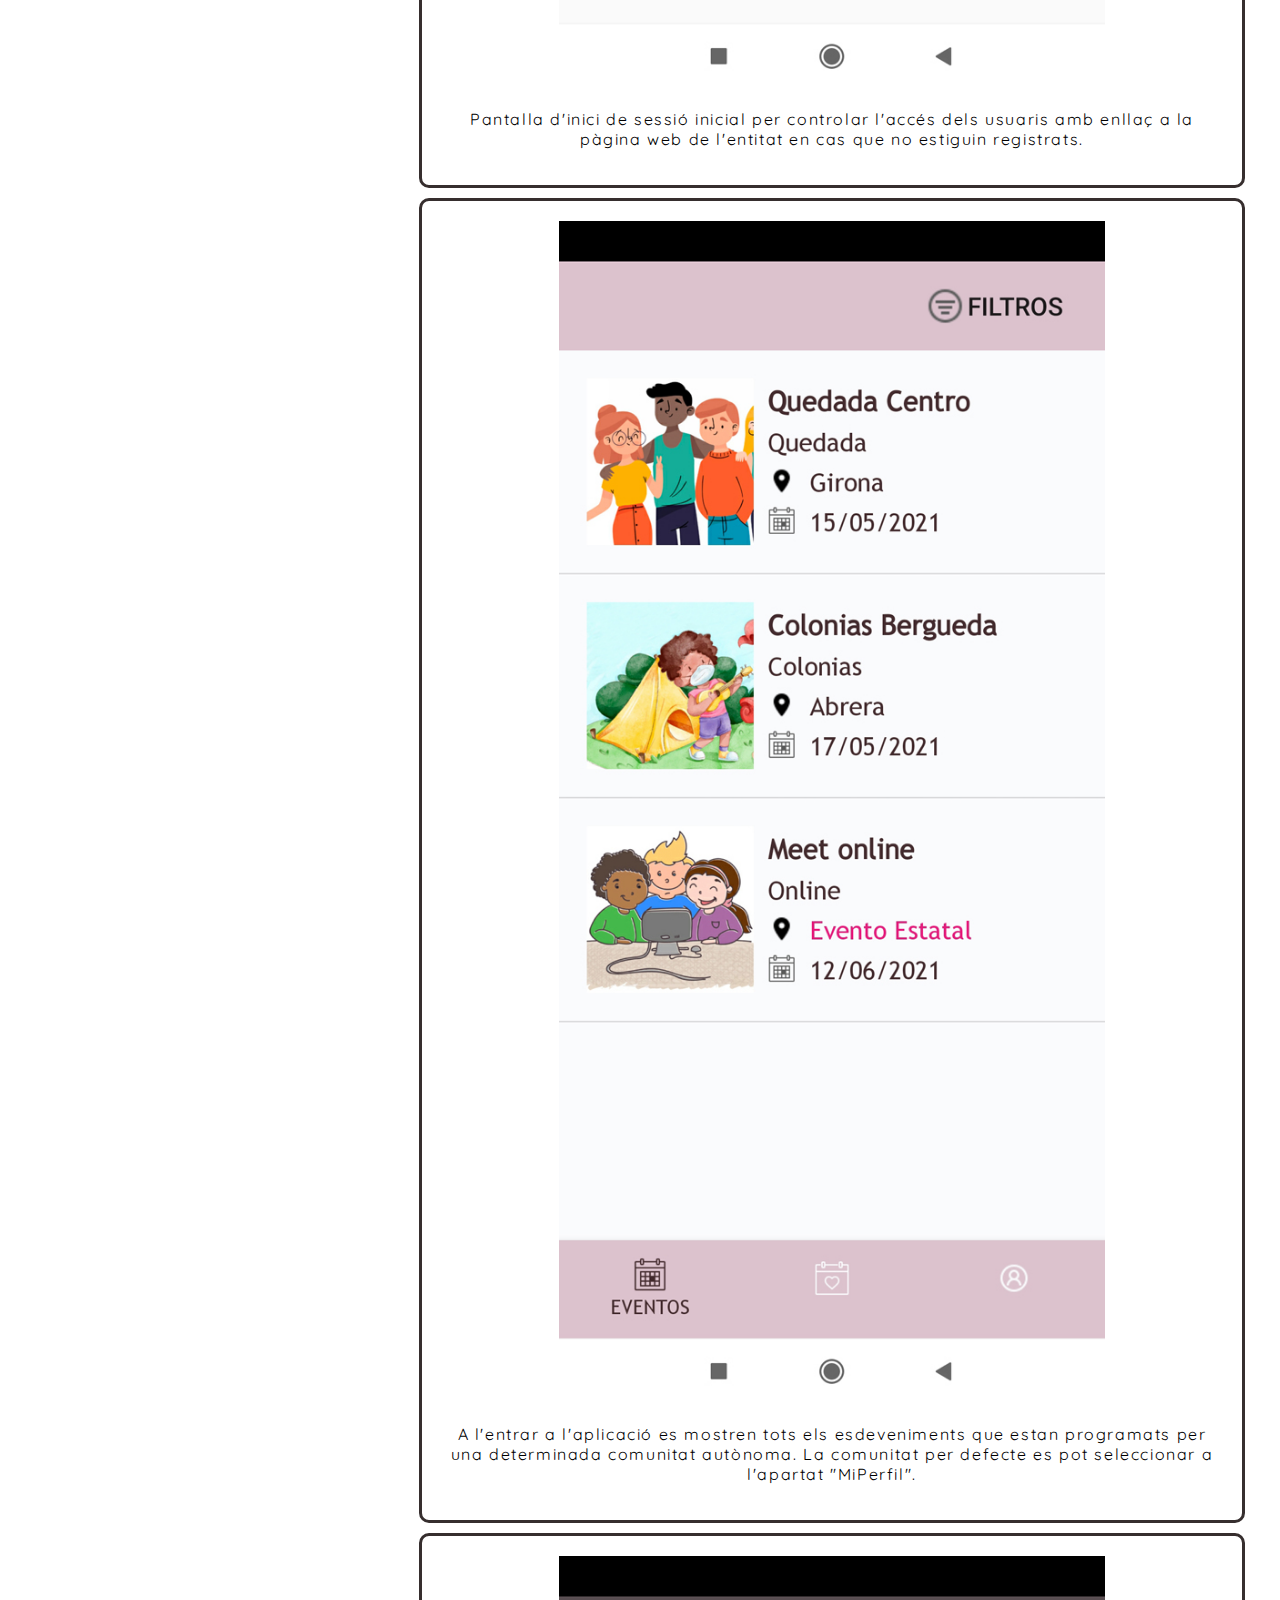
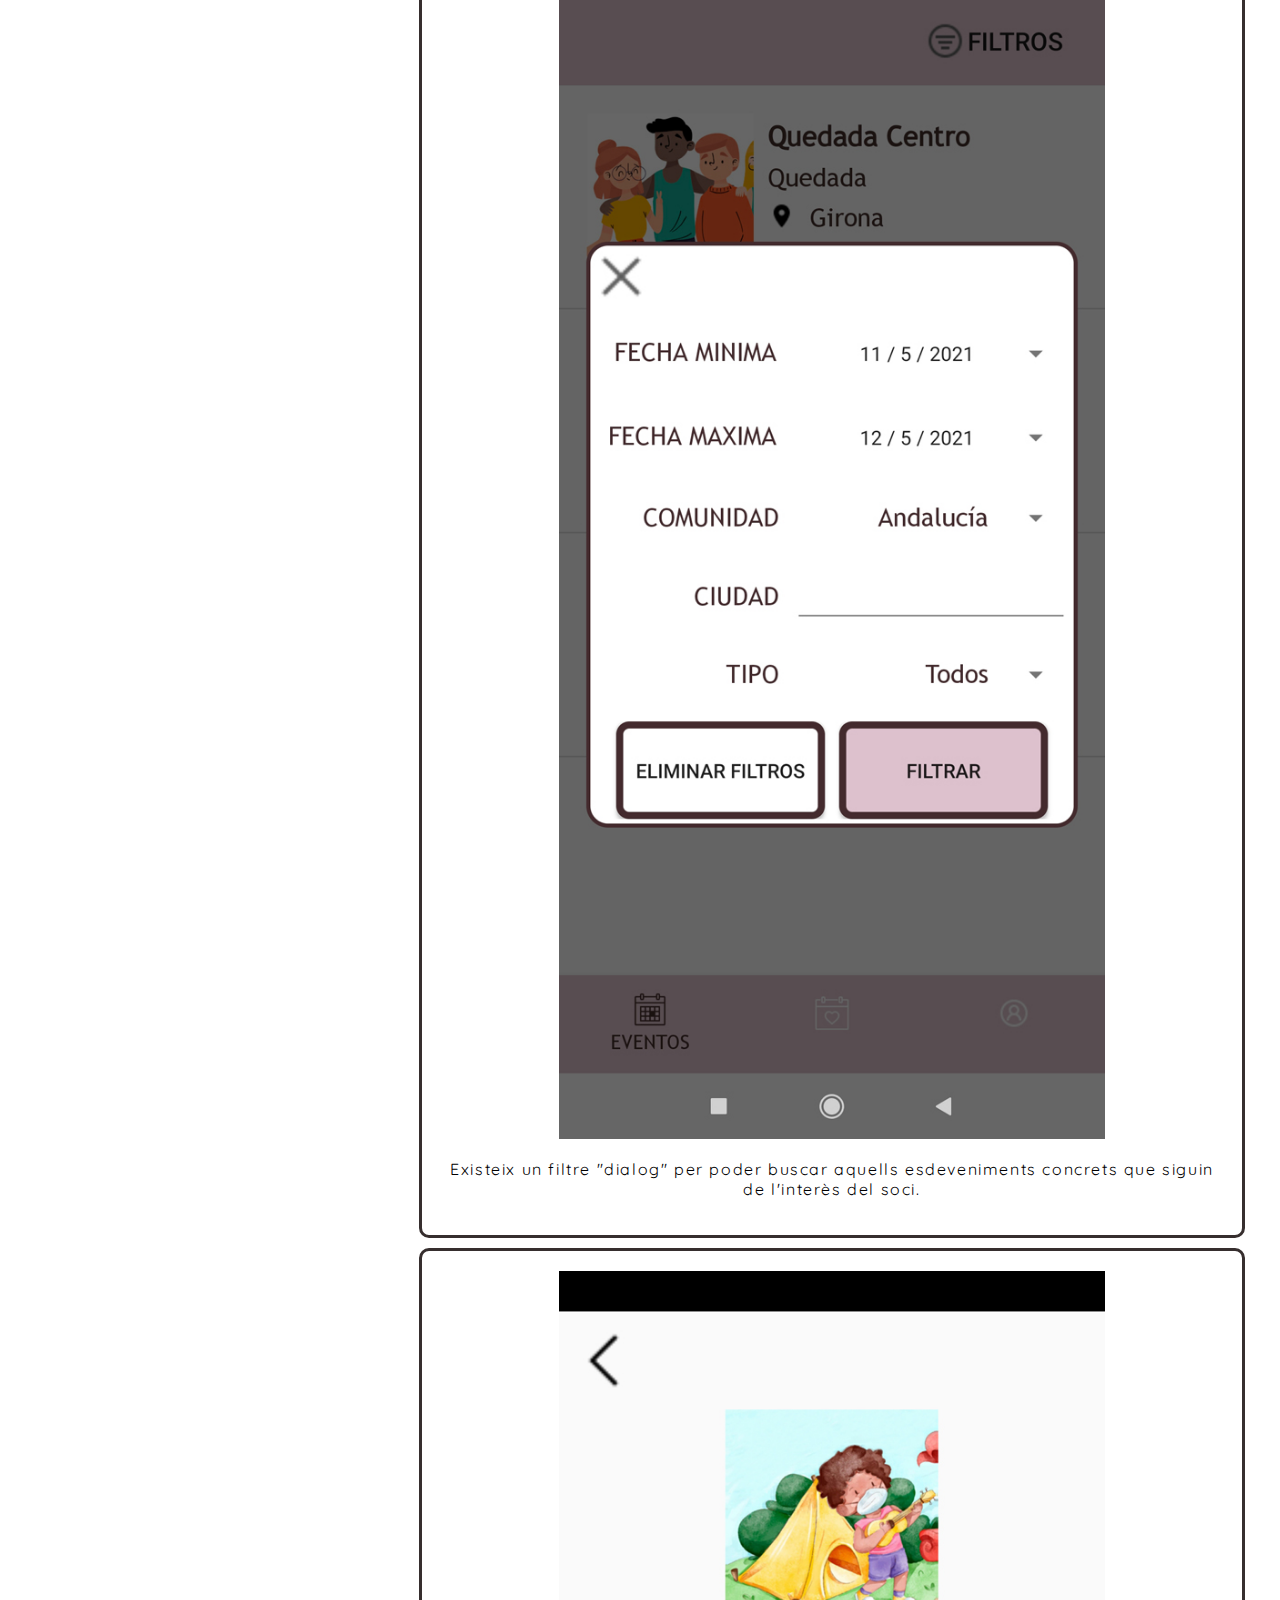
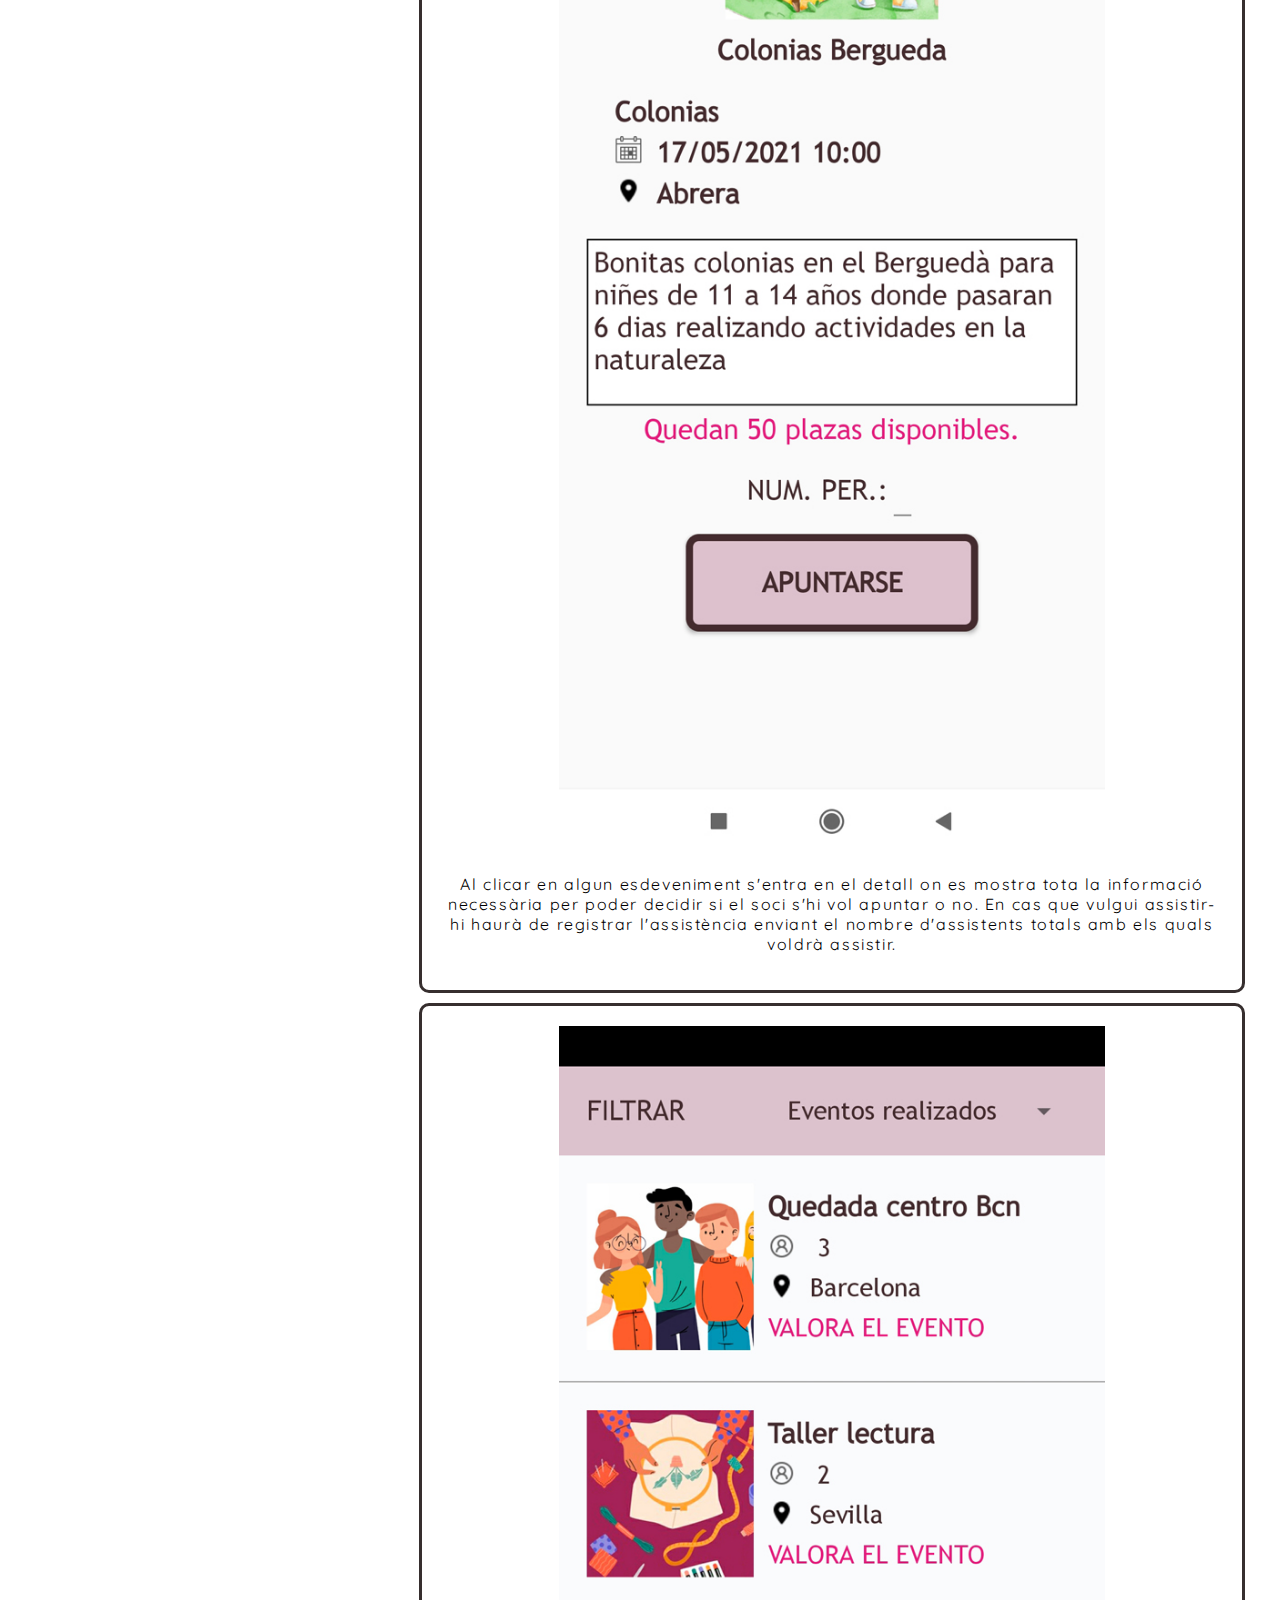
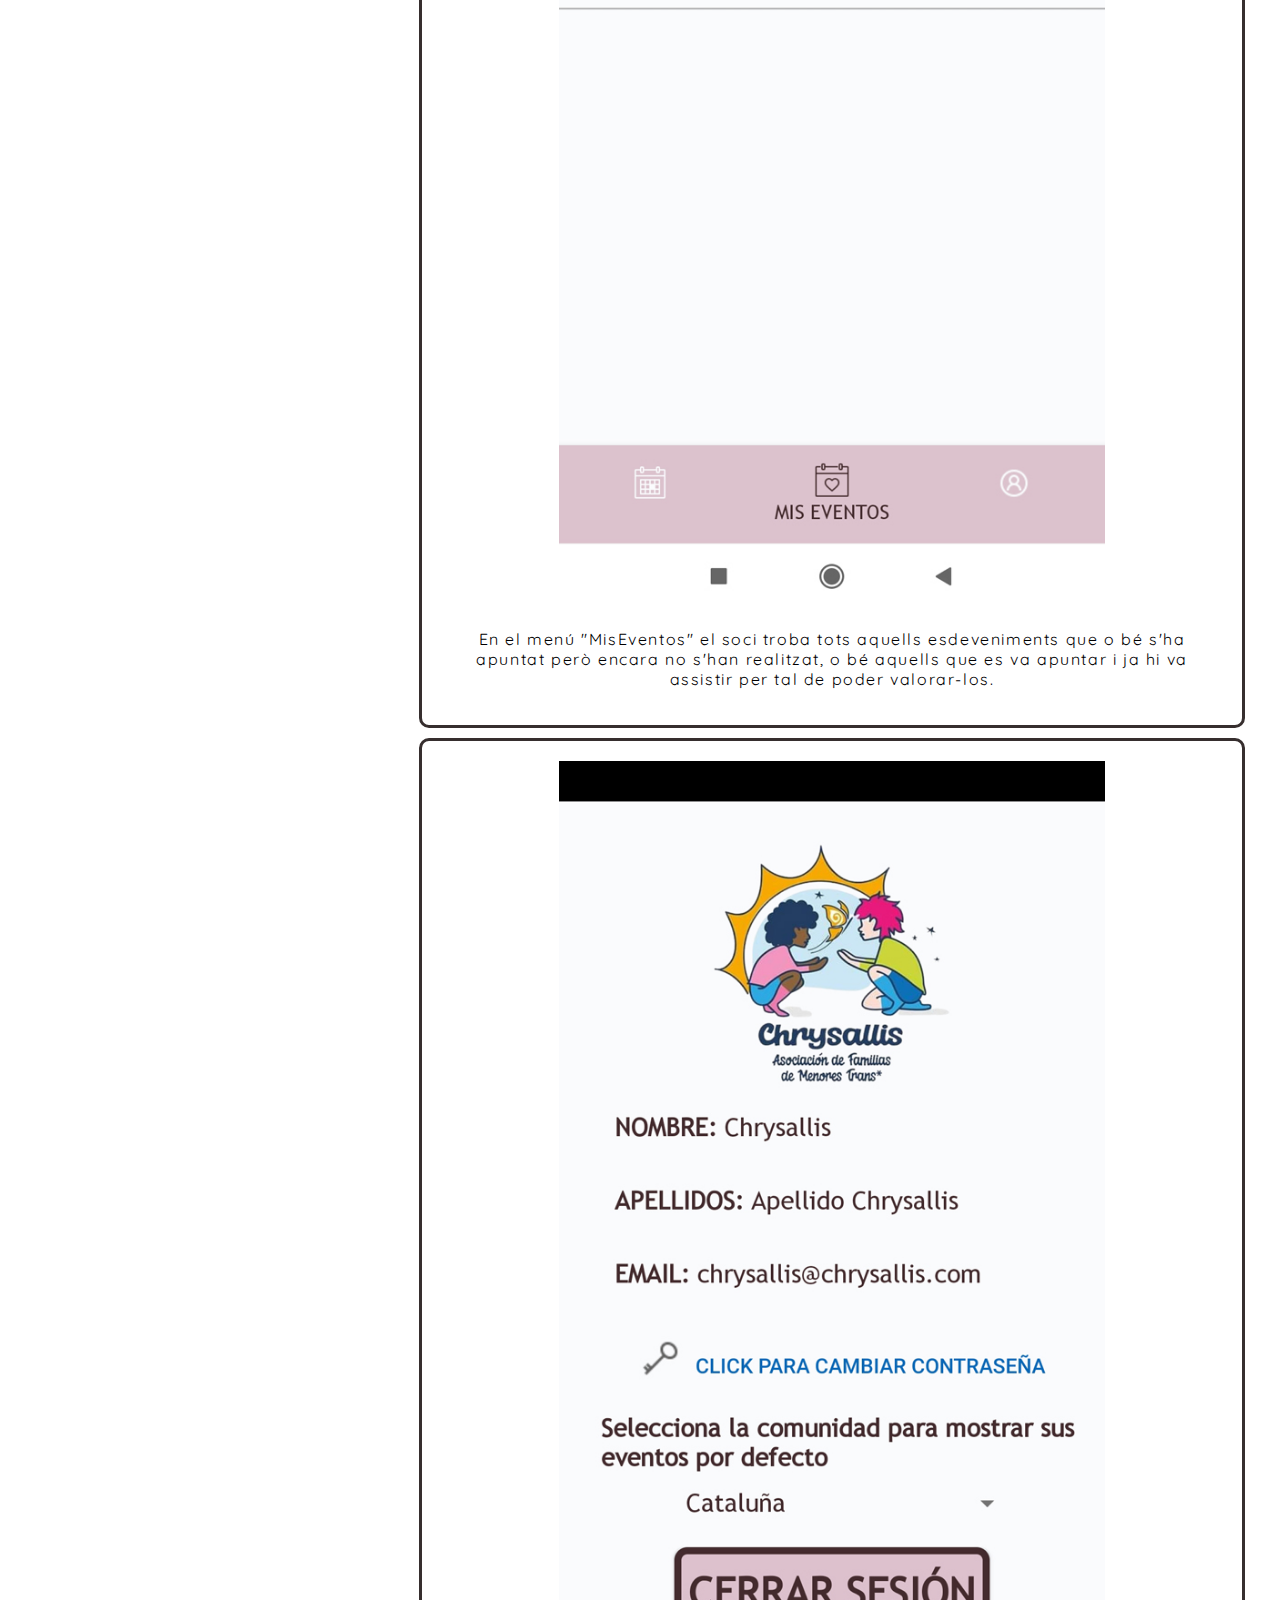
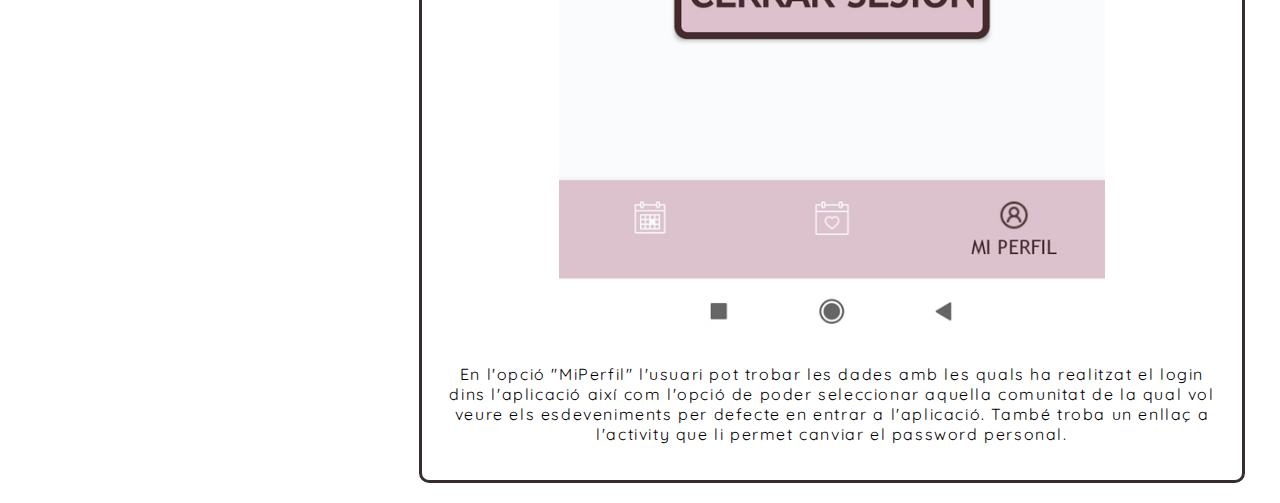
==== commit ba4b1eaf: "enlaces chrysallis" ====
--- a/Chrysallis.html
+++ b/Chrysallis.html
@@ -3,7 +3,7 @@
 
 <head>
     <meta charset="UTF-8">
-    <title>Document</title>
+    <title>Aplicació Chrysallis</title>
     <meta name="viewport" content="initial-scale=1">
     <link rel="stylesheet" type="text/css" href="css/estilos.css" />
     <link rel="stylesheet" href="fontAwesome/css/fontawesome.min.css" />
@@ -39,9 +39,9 @@
             <li><a href="index.html#Proj"><img class="iconId" src="imatges/icon/project.png" />TORNAR</a>
             </li>
             <div class="navSec">
-                <li><a href="#">CHRYSALLIS: ANDROID, .NET, ASP.NET</a></li>
-                <li><a href="#">PROGRAMA DE GESTIO: C# I .NET</a></li>
-                <li><a href="#">APLICACIÓ MÒBIL: JAVA, ANDROID STUDIO I ASP.NET</a></li>
+                <li><a href="#Chry">CHRYSALLIS: ANDROID, .NET, ASP.NET</a></li>
+                <li><a href="#gestio">PROGRAMA DE GESTIO: C# I .NET</a></li>
+                <li><a href="#social">APLICACIÓ MÒBIL: JAVA, ANDROID STUDIO I ASP.NET</a></li>
             </div>
         </nav>
 
@@ -49,7 +49,7 @@
     <div class="columna">
 
         <section class="section">
-            <h2 id="EcoArts" class="titol">CHRYSALLIS: ANDROID, .NET, ASP.NET</h2>
+            <h2 id="Chry" class="titol">CHRYSALLIS: ANDROID, .NET, ASP.NET</h2>
             <div class="aplicacio">
                 <p>L'aplicació d'esdeveniments Chrysallis és una aplicació per als socis de l'associació que els permet
                     conèixer i apuntar-se als diferents esdeveniments que organitza l'entitat. El projecte està format per un
@@ -136,7 +136,7 @@
 
         </section>
         <div class="divisor"></div>
-        <h2 id="videojoc" class="titol">Videojoc tauleta: Java i Android Studio</h2>
+        <h2 id="social" class="titol">APLICACIÓ MÒBIL: JAVA, ANDROID STUDIO I ASP.NET</h2>
         <section class="section">
             <div class="aplicacio">
                 <div class="program">
